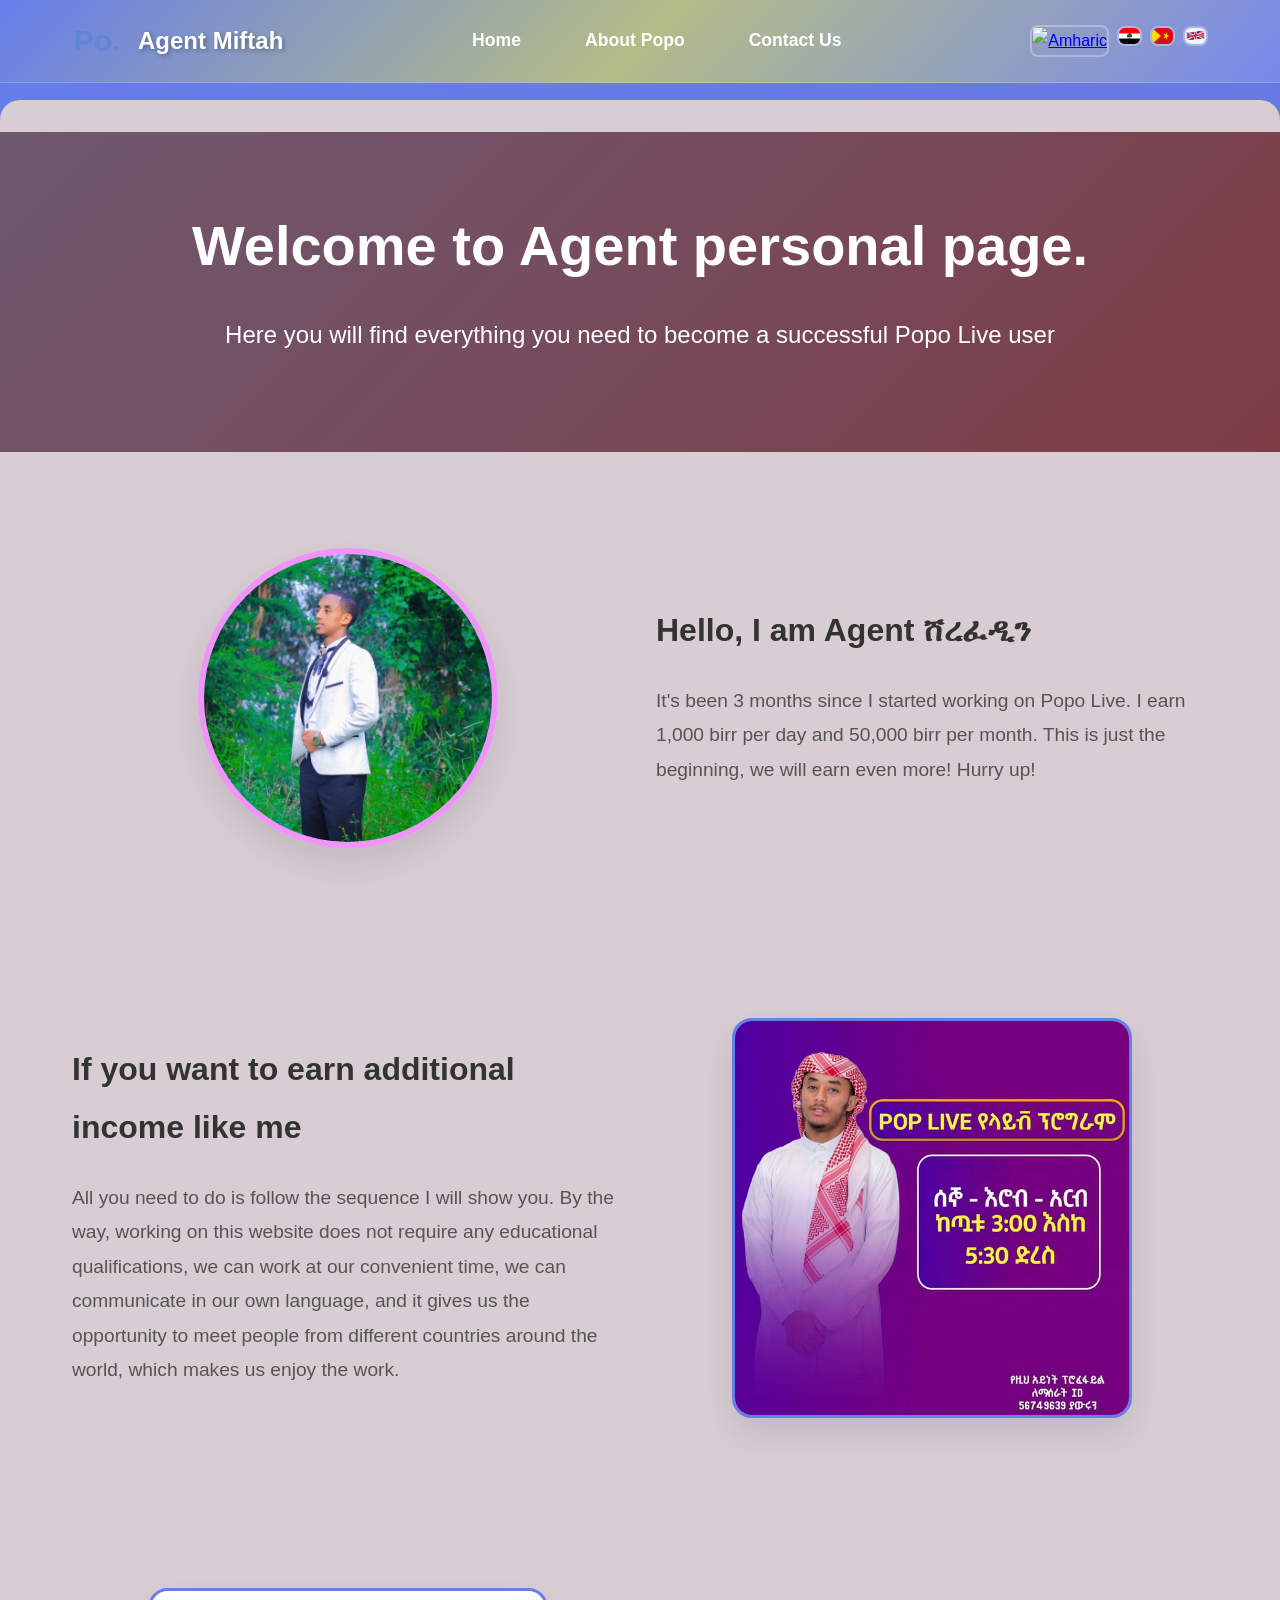
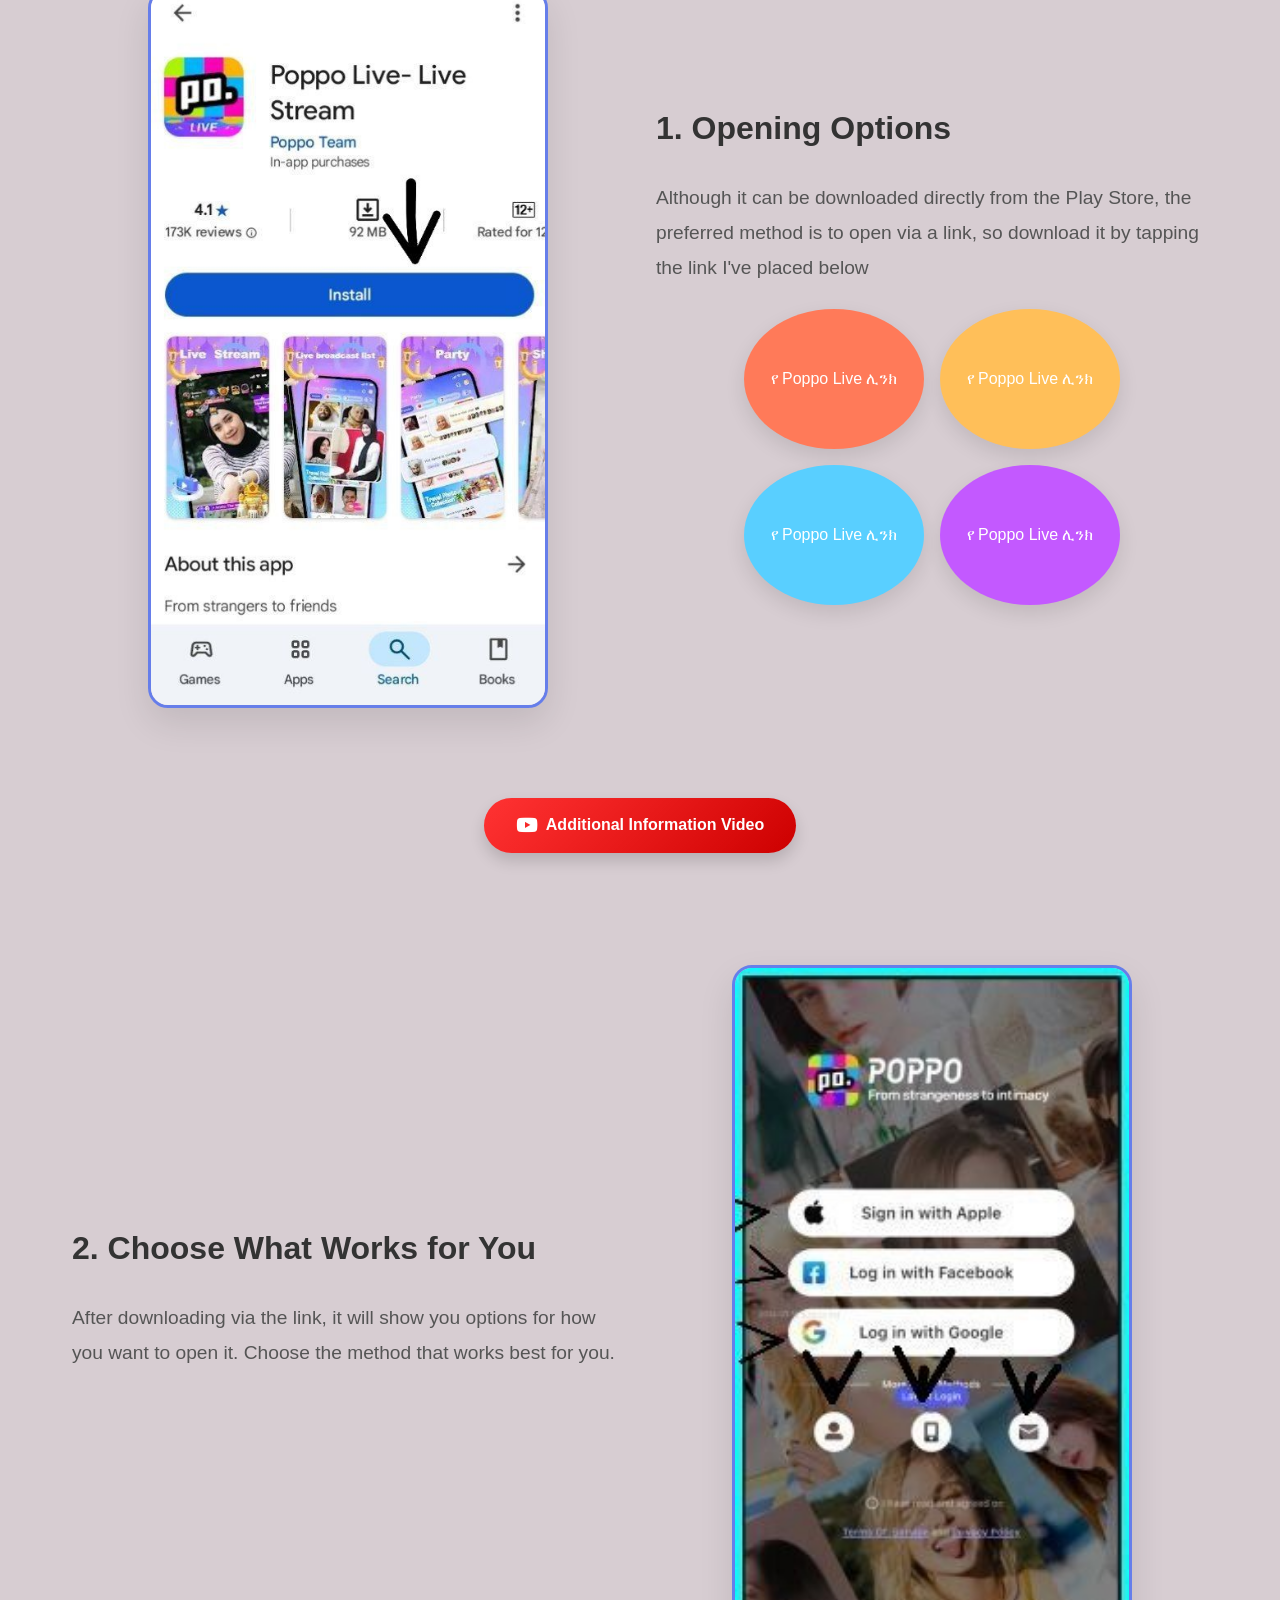
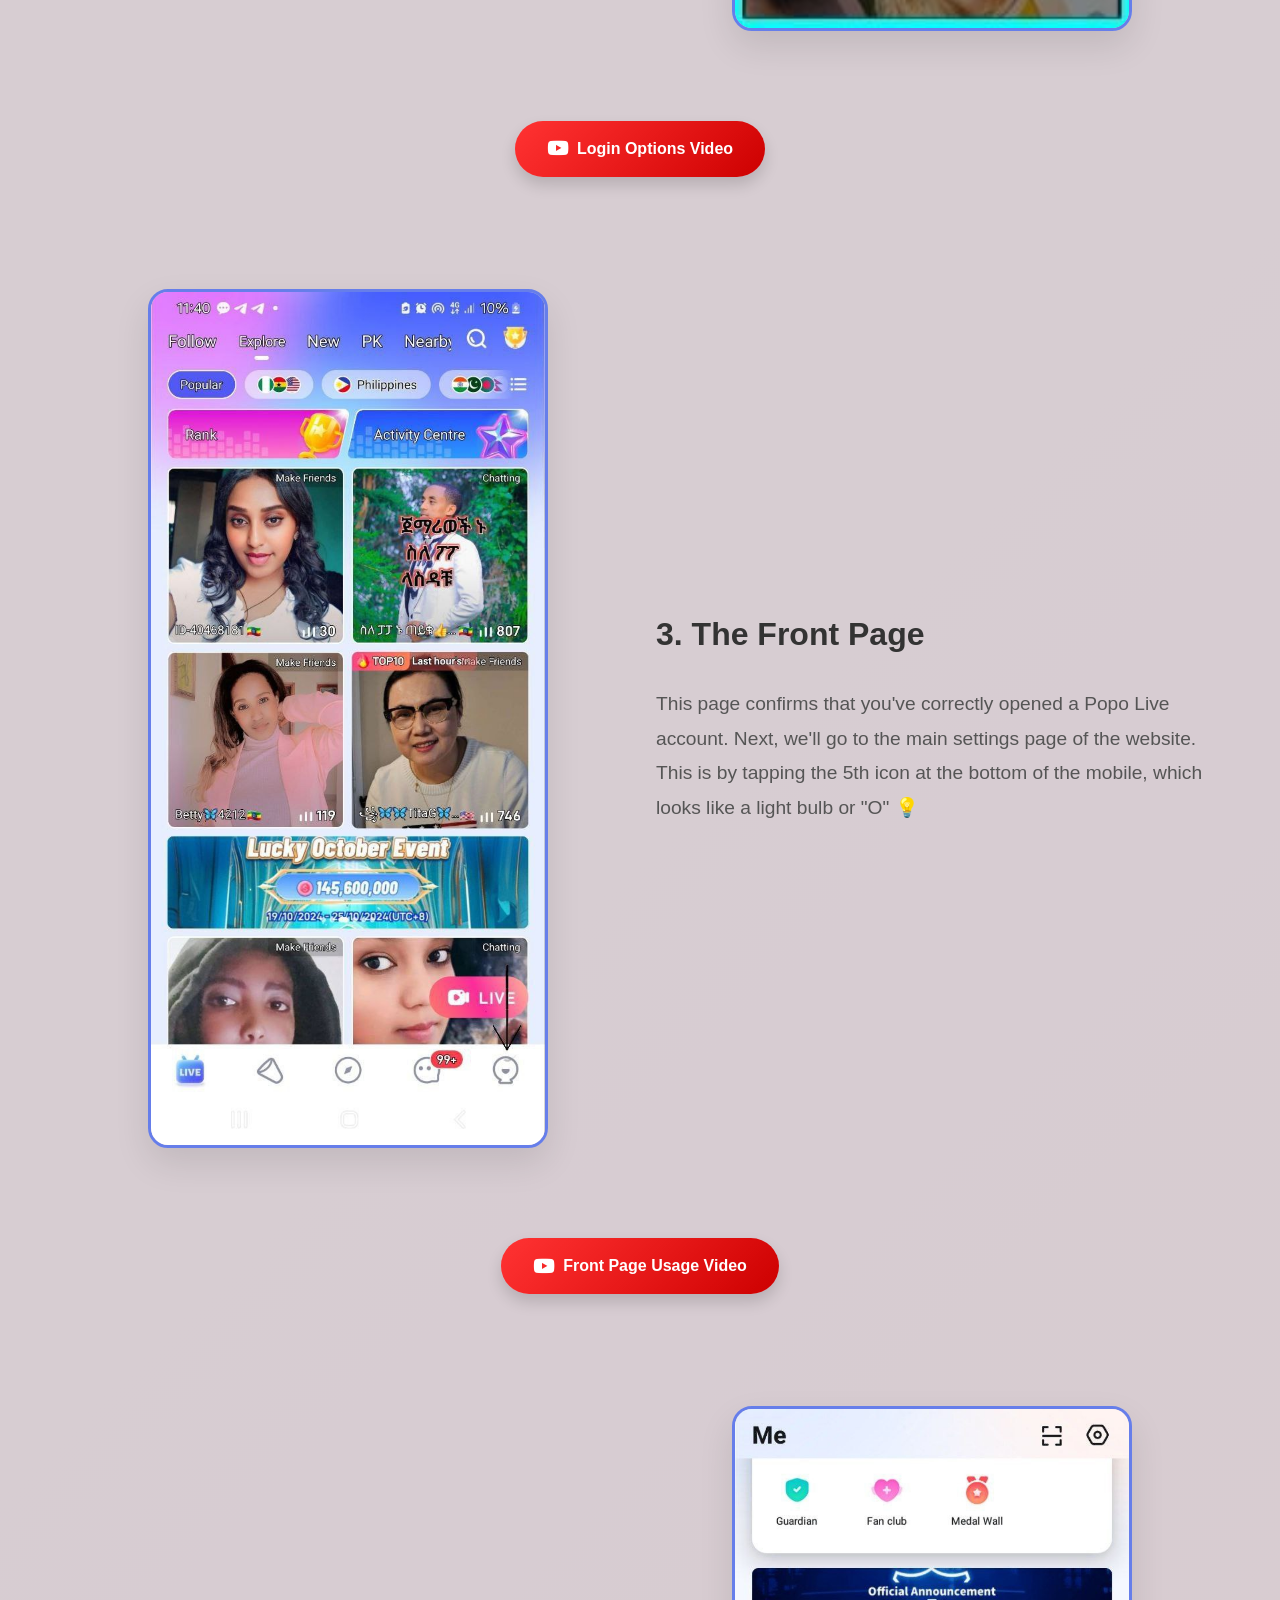
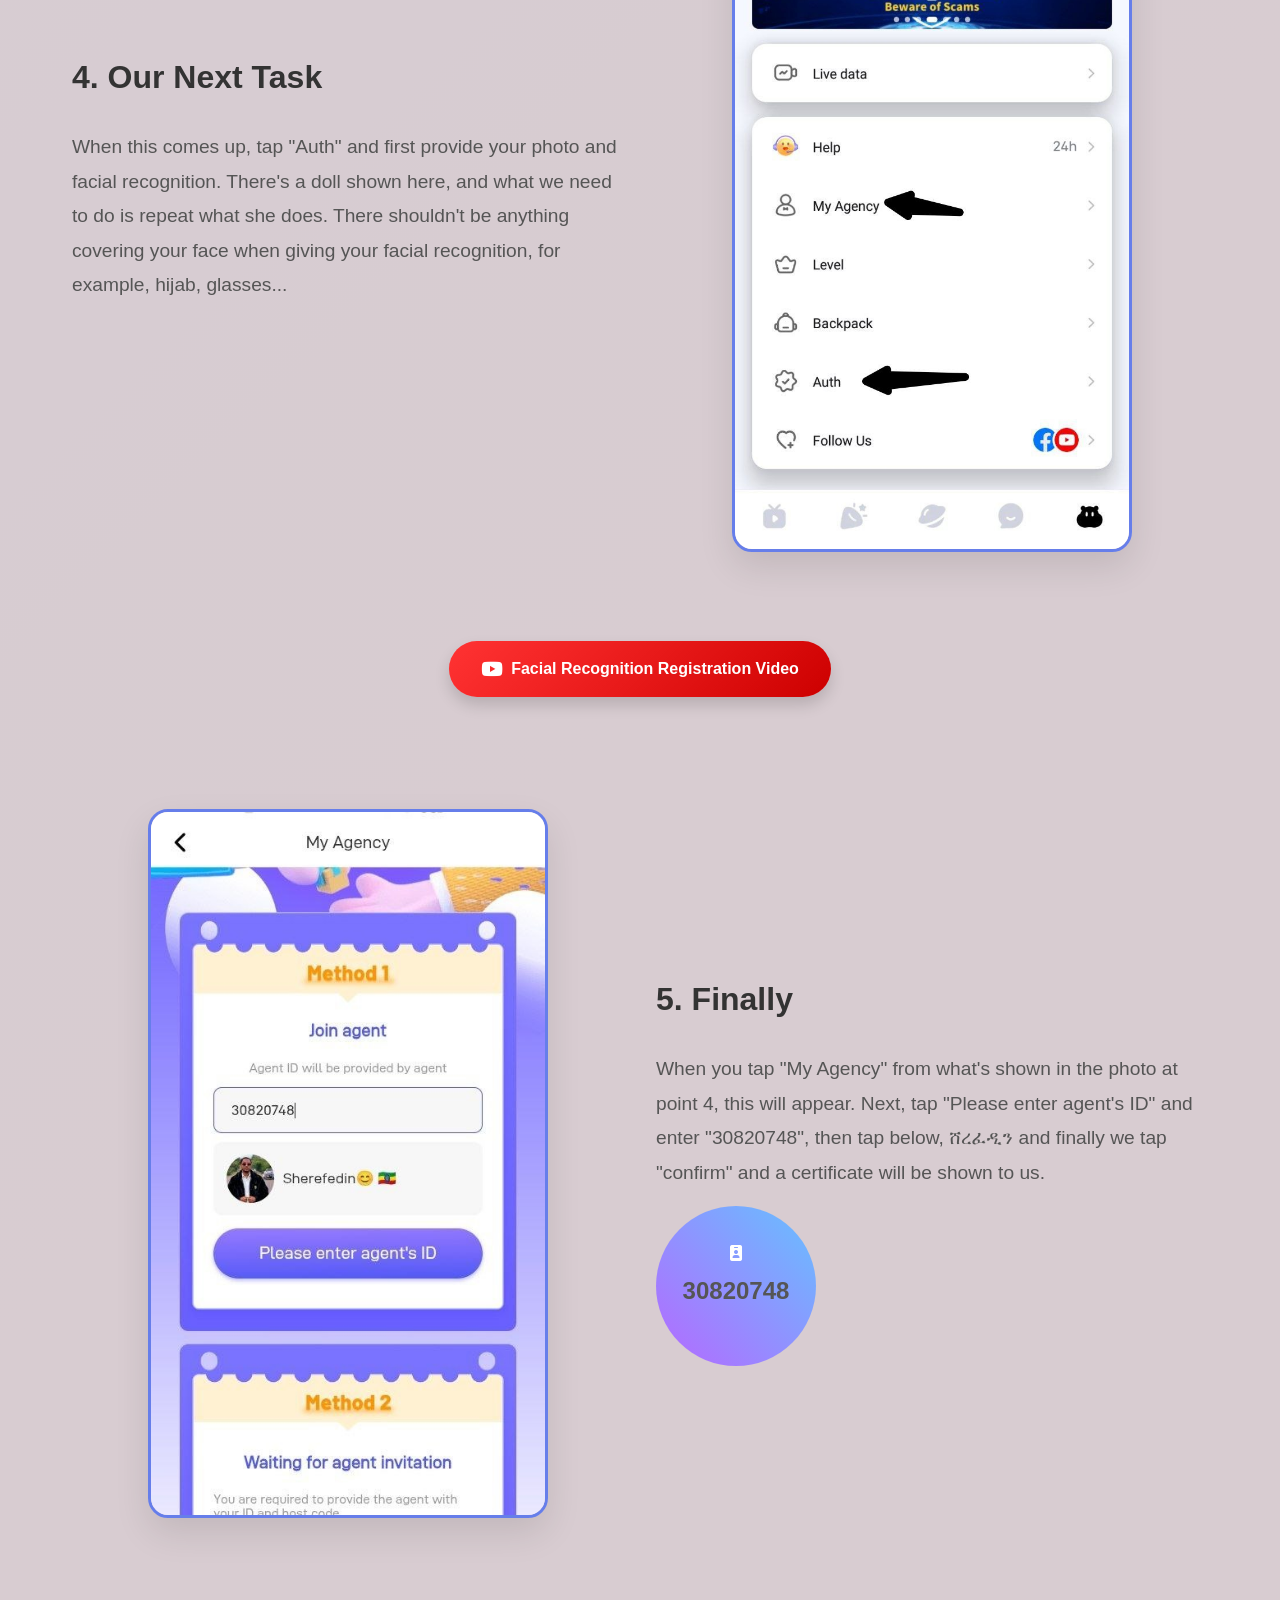
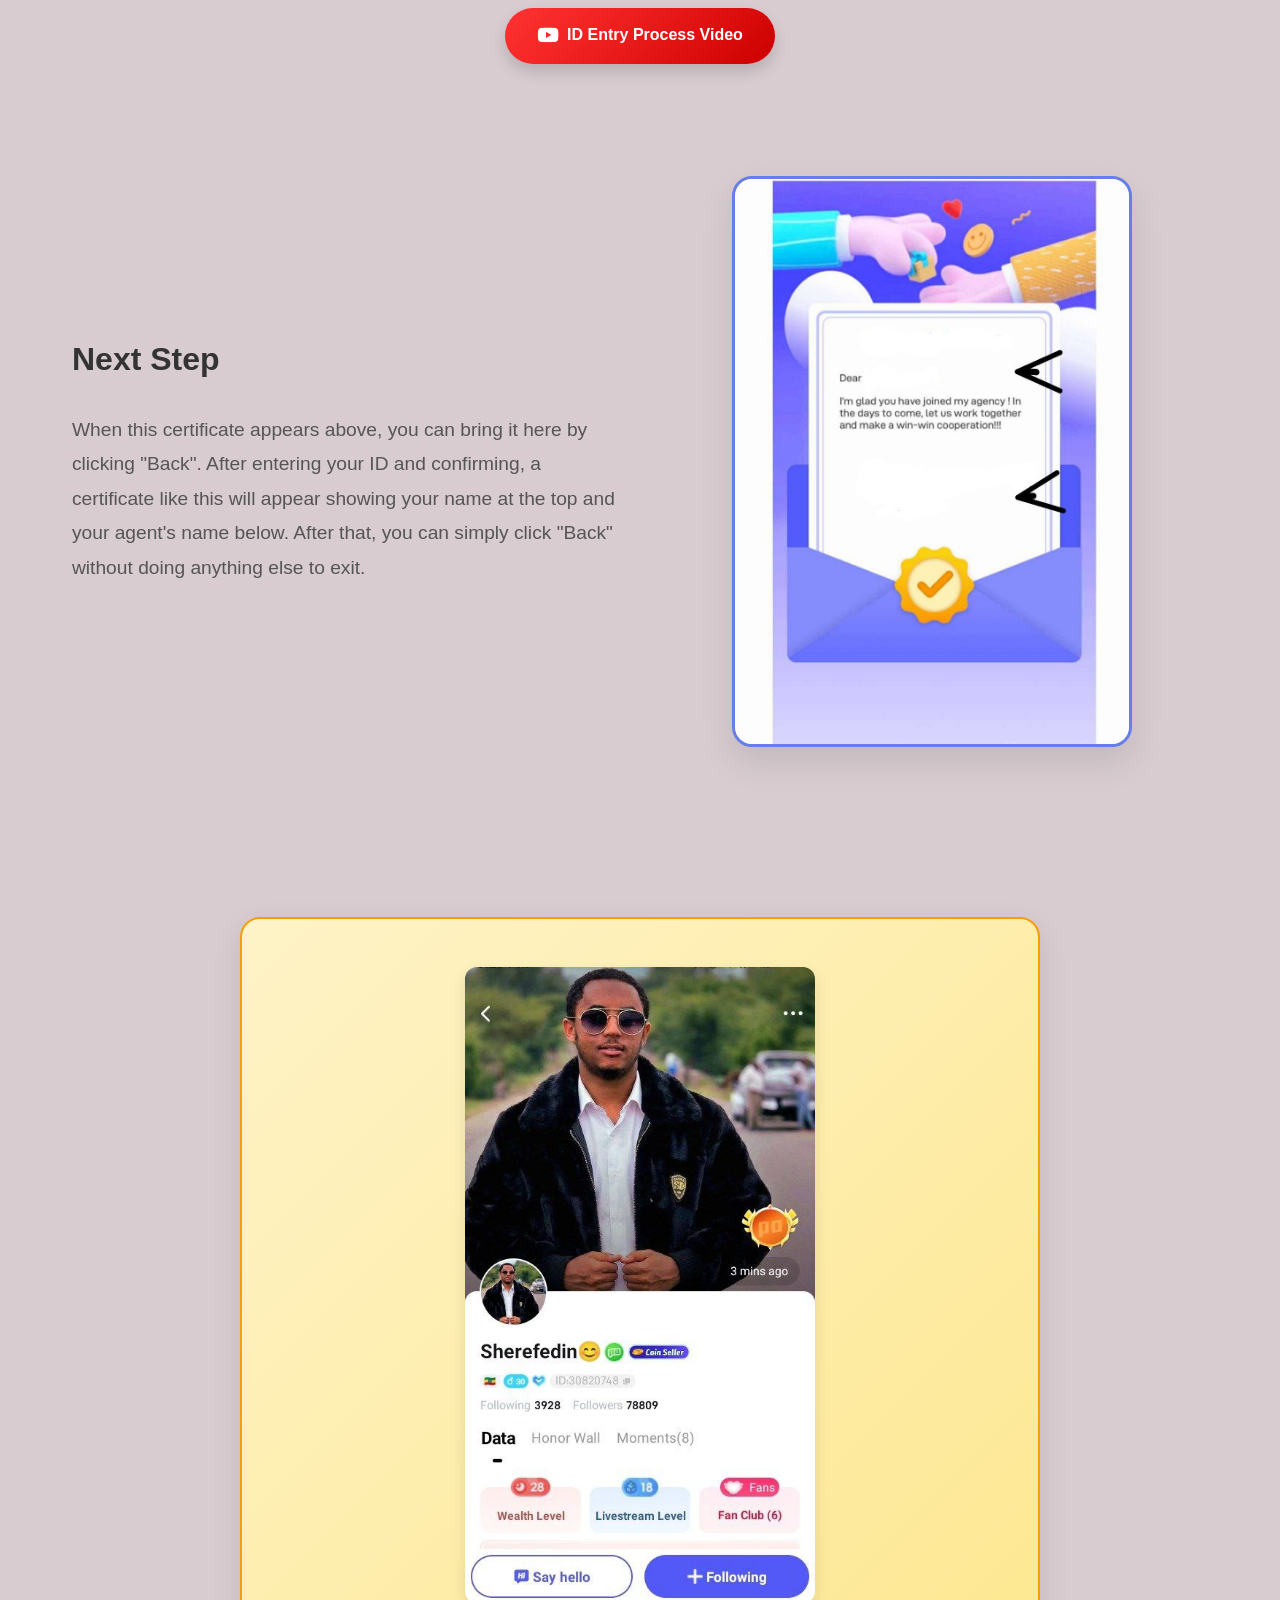
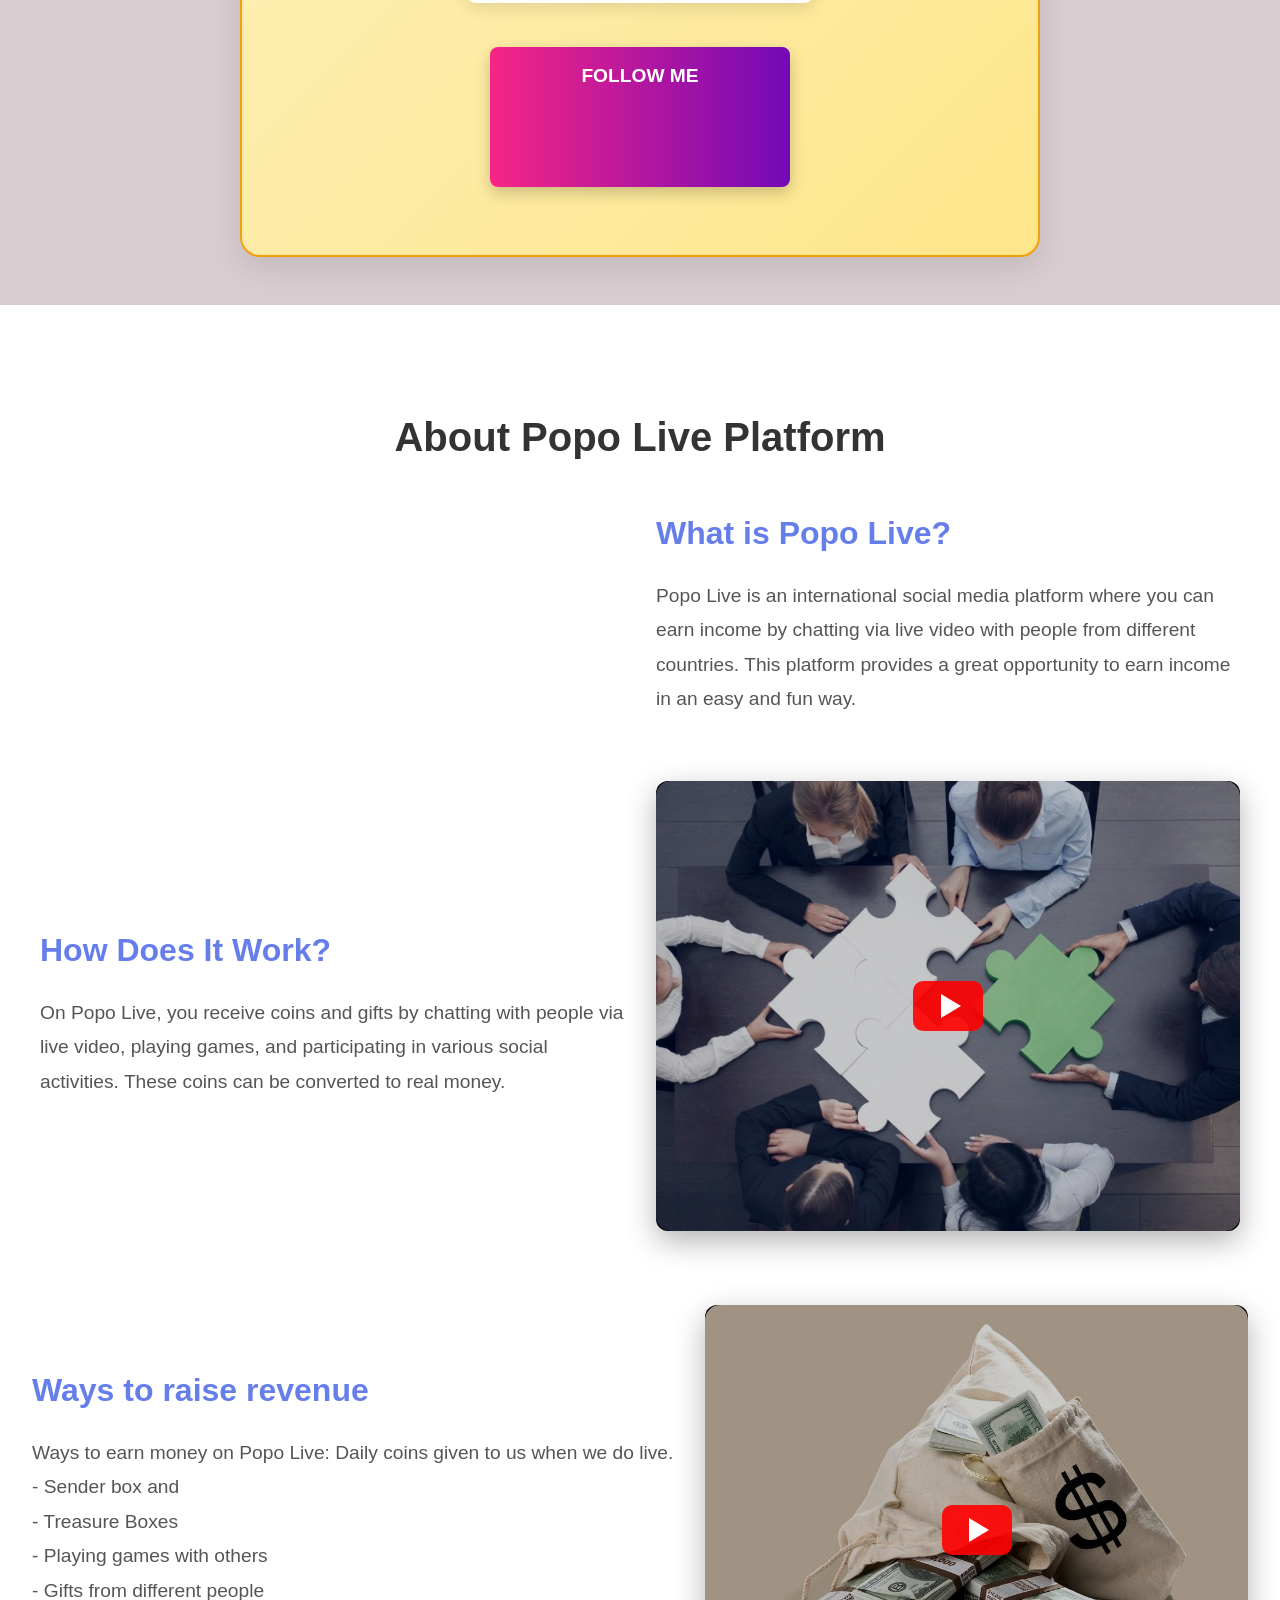
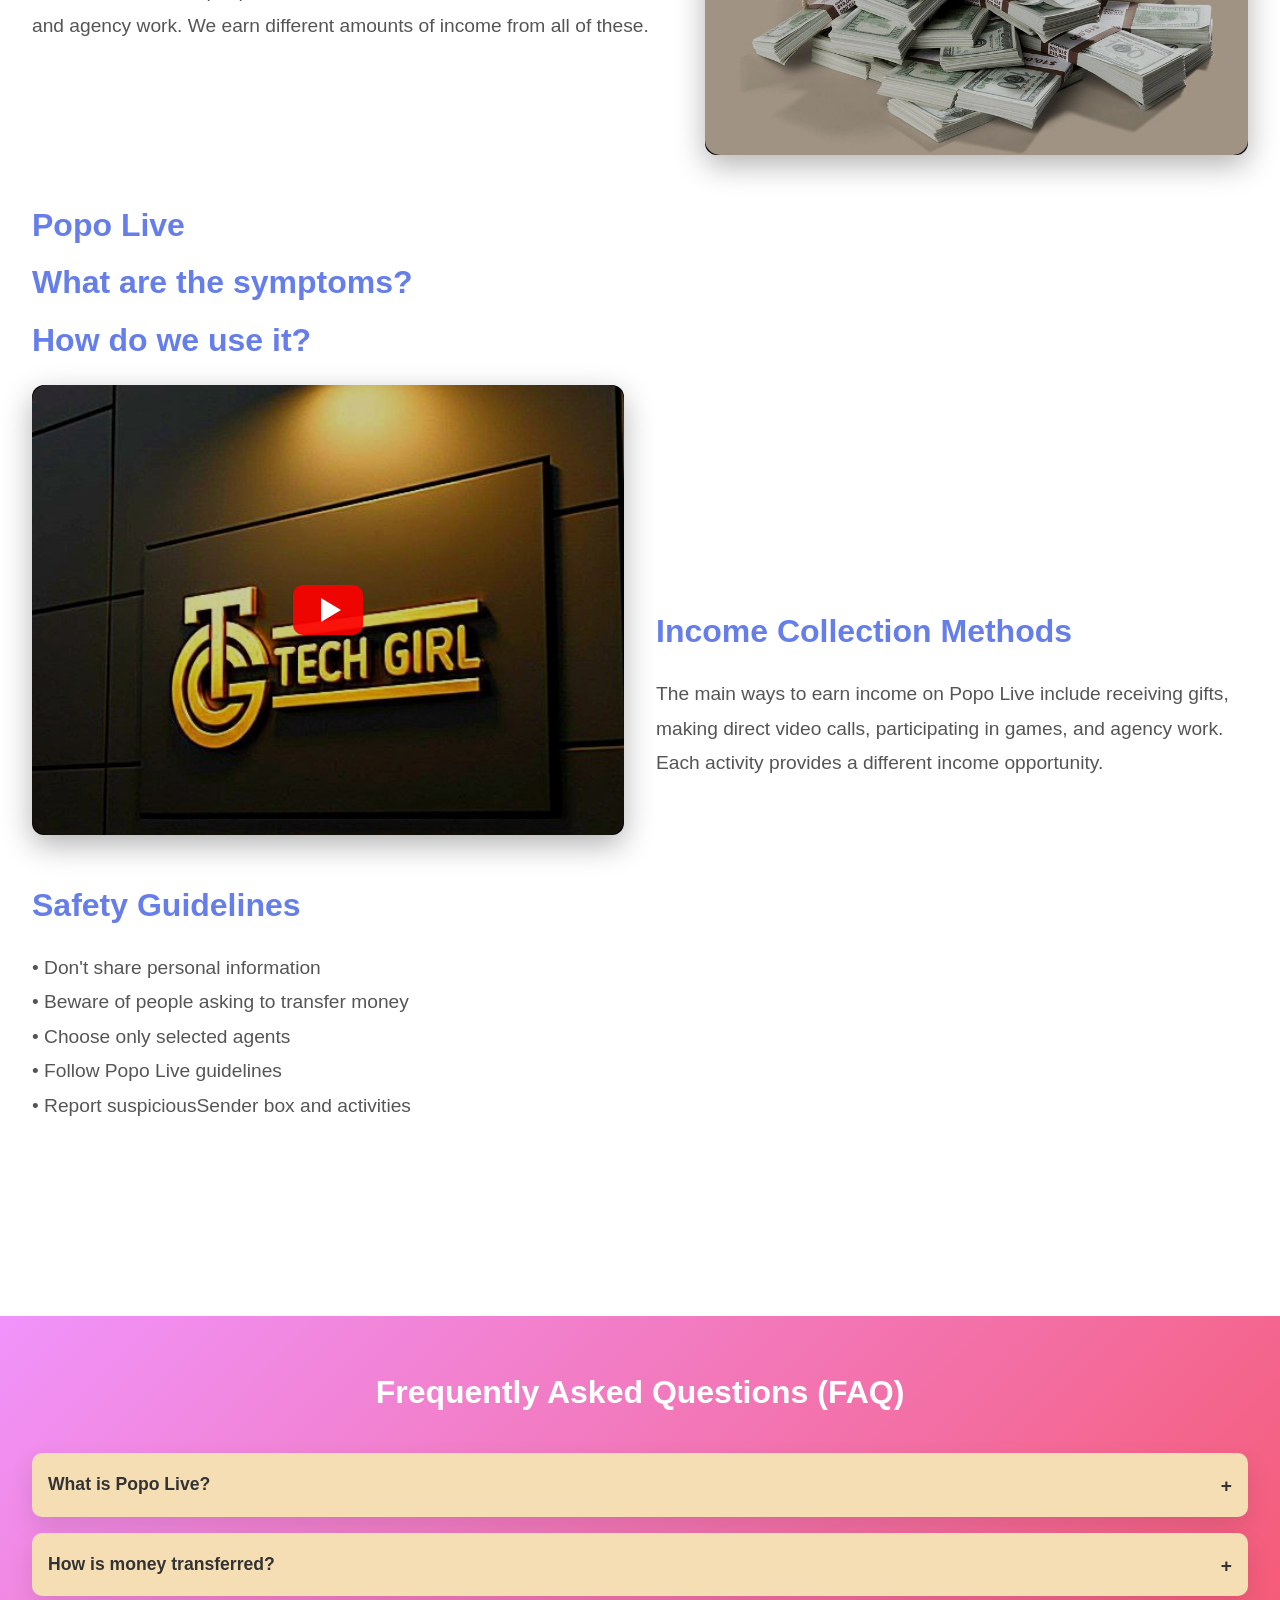
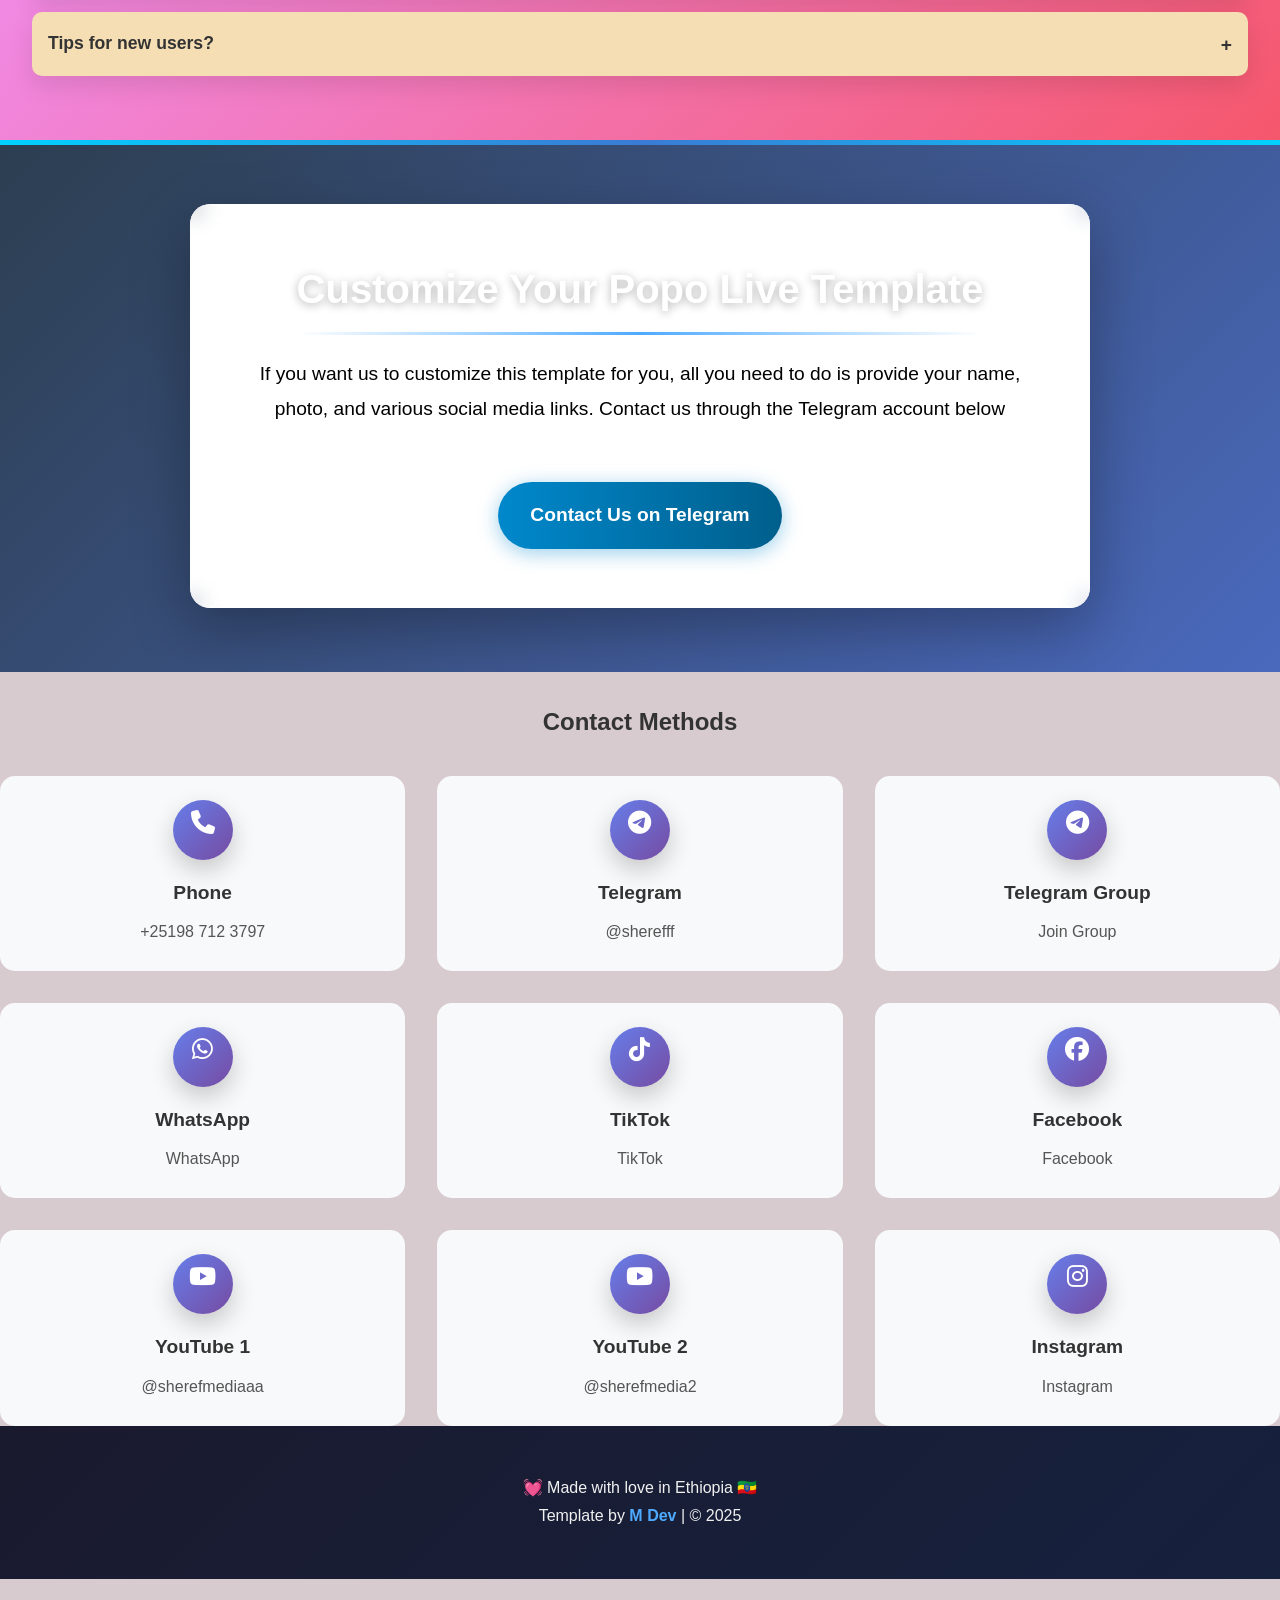
==== english.html @ 1a85e1b2 "first commit" ====
<!DOCTYPE html>

<html lang="en">

<head>

    <meta charset="UTF-8">

    <meta name="viewport" content="width=device-width, initial-scale=1.0">


    <meta name="description"
        content="Professional Popo Live Agent Template. Contact @Betty4win on Telegram to buy or request edits.">

    <meta name="keywords" content="Popo Live, Agent Template, Betty4win, Telegram, Ethiopia, Website Template">

    <meta name="author" content="M Dev - @Betty4win on Telegram">

    <link rel="stylesheet" href="https://cdnjs.cloudflare.com/ajax/libs/font-awesome/6.5.0/css/all.min.css">

    <link href="https://cdn.jsdelivr.net/npm/aos@2.3.4/dist/aos.css" rel="stylesheet">

    <link rel="icon" type="image/png" href="image/icon.png">


    <!--   1, 🔴🔴 ሄደር ላይ ስም መቀየር🔴🔴   -->
    <title>  </title>

    <link rel="stylesheet" href="css/style.css">

</head>

<body>

    <!-- Advanced Header -->

    <header class="header">

        <div class="header-container">

            <div class="logo">

                <div class="logo-icon">

                    <!--<i class="fas fa-star"></i>-->
                    <h3 class="po">Po.</h3>

                </div>


                <!----2, 🔴🔴  ስም መቀየር🔴🔴 -->
                <div class="logo-text">Agent Miftah </div>

            </div>

            <nav class="nav-links" id="nav-links">
                <a href="#home" onclick="showHome()">Home</a>
                <a href="#about-poppo" onclick="showAboutPoppo()">About Popo</a>
                <a href="#contact" onclick="showContact()">Contact Us</a>
            </nav>

            <div class="language-switcher">
                <a href='index.html' title='Amharic'>
                    <img src="https://sheref-media.netlify.app/image/flag-ethiopia.png" alt="Amharic" />
                </a>


                <a href='oromo.html' title='Oromo'>
                    <img src="image/flag-oromo.jpg" alt="Oromo" />
                </a>



                <a href='tigrigna.html' title='Tigrinya'>
                    <img src="image/flag-tigrinya.png" alt="Tigrinya" />
                </a>


                <a href='english.html' title='English'>
                    <img src="image/uk.png" alt="English" />
                </a>
            </div>


    </header>

    <!-- Main Content -->
    <main class="main-content">
        <!-- Home Page -->
        <div id="home-page" class="fade-in">
            <!-- Hero Section -->
            <section class="hero-section">

                <!---3, 🔴🔴 ስም እና መረጃዎችን መቀየር🔴🔴 -->
                <h1 class="hero-title">Welcome to Agent  personal page.</h1>
                <p class="hero-subtitle">Here you will find everything you need to become a successful Popo Live user
                </p>
            </section>

            <!-- Existing Sections -->
            <section class="section slide-in-left">
                <div class="content">
                    <div class="image">


                        <!-- 4, 🔴🔴 ፎቶ  መቀየር🔴🔴    --->
                        <img src="image/sha4.jpg" alt="Agent Fafi" />
                    </div>


                    <div class="text">

                        <!---5, 🔴🔴መረጃዎችን  መቀየር🔴🔴 -->
                        <h2>Hello, I am Agent ሸረፈዲን</h2>
                        <p>It's been 3 months since I started working on Popo Live. I earn 1,000 birr per day and 50,000
                            birr per month. This is just the beginning, we will earn even more! Hurry up!</p>
                    </div>
                </div>
            </section>



            <section class="section reverse slide-in-right">
                <div class="content">
                    <div class="image">


                        <!---6, 🔴🔴ሎጎ  መቀየር🔴🔴 -->
                        <img src="image/s,yezi.jpg" alt="Success Story" />
                    </div>

                    <div class="text">
                        <h2>If you want to earn additional income like me</h2>
                        <p>All you need to do is follow the sequence I will show you. By the way, working on this
                            website does not require any educational qualifications, we can work at our convenient time,
                            we can communicate in our own language, and it gives us the opportunity to meet people from
                            different countries around the world, which makes us enjoy the work.</p>
                    </div>
                </div>
            </section>



            <!-- Video Section -->
            <!--<section class="video-section">
                <h2 class="video-title">Popo Live Work Guide Video</h2>
                <div class="video-container">
                    <div class="youtube-thumbnail-placeholder">
                        <a href="https://youtu.be/eS8-j51Wehg" target="_blank">


                            7, 🔴🔴 ከዚ በላይ የተጠቀምከውን ሎጎ እዚ ጋር በድጋሚ ማስገባት🔴🔴   
                            <img src="image/s,yezi.jpg" alt="Popo Live Work Guide Video">



                            <div class="youtube-play-button"> </div>
                        </a>
                    </div>
                </div>
            </section>-->

            <!-- Continue with existing sections -->
            <section class="section slide-in-left">
                <div class="content">
                    <div class="image">
                        <img src="image/1gaw.jpg" alt="Start Work" />
                    </div>
                    <div class="text">
                        <h2>1. Opening Options</h2>
                        <p>Although it can be downloaded directly from the Play Store, the preferred method is to open
                            via a link, so download it by tapping the link I've placed below</p>
                        <div class="fancy-buttons" data-aos="zoom-in" data-aos-duration="800">


                            <!----- 8, 🔴🔴 እዚ ውስጥ ገብቶ የነበረውን ሊንክ አውጥቶ በአዲስ ሊንክ መቀየር🔴🔴  -->
                            <a href="https://h5.vshow-live.com/inviteNew/share/?c=poppo&link_id=71022&user_id=30820748&temp_type=1&sys_temp_id=3"
                                class="fancy-btn color1" target="_blank">የ Poppo Live ሊንክ </a>


                            <a href="https://h5.vshow-live.com/inviteNew/share/?c=poppo&link_id=115113&user_id=30820748&temp_type=1&sys_temp_id=2"
                                class="fancy-btn color2  " target="_blank">የ Poppo Live ሊንክ</a>


                            <a href="https://h5.vshow-live.com/inviteNew/share/?c=poppo&link_id=484755&user_id=30820748&temp_type=1&sys_temp_id=1"
                                class="fancy-btn color3" target="_blank">የ Poppo Live ሊንክ</a>


                            <a href="https://h5.vshow-live.com/inviteNew/share/?c=poppo&link_id=1740353&user_id=30820748&temp_type=1&sys_temp_id=4"
                                class="fancy-btn color4" target="_blank">የ Poppo Live ሊንክ</a>


                        </div>
                    </div>
                </div>
                <div class="video-link-container" data-aos="fade-up" data-aos-delay="300">
                    <a href=" https://www.youtube.com/watch?v=VmdKYDJYyss  " class="video-link-btn" target="_blank">
                        <i class="fab fa-youtube"></i> Additional Information Video
                    </a>
                </div>
            </section>



            <section class="section reverse slide-in-right">
                <div class="content">
                    <div class="image">
                        <img src="image/login.jpg" alt="Login Options" />
                    </div>
                    <div class="text">
                        <h2>2. Choose What Works for You</h2>
                        <p>After downloading via the link, it will show you options for how you want to open it. Choose
                            the method that works best for you.</p>
                    </div>
                </div>
                <div class="video-link-container" data-aos="fade-up" data-aos-delay="300">
                    <a href=" https://www.youtube.com/watch?v=7b6Xr6yp4oo  " class="video-link-btn" target="_blank">
                        <i class="fab fa-youtube"></i> Login Options Video
                    </a>
                </div>
            </section>



            <section class="section slide-in-left reverse-on-mobile">
                <div class="content">
                    <div class="image">


                        <!--- 9, 🔴🔴 እዚ ጋር እንድታስገባ የተሰጠህ ፎቶ ካለ ወደ እሱ መቀየር🔴🔴 -->
                        <img src="image/sha1.jpg">
                    </div>


                    <div class="text">
                        <h2>3. The Front Page</h2>
                        <p>This page confirms that you've correctly opened a Popo Live account. Next, we'll go to the
                            main settings page of the website. This is by tapping the 5th icon at the bottom of the
                            mobile, which looks like a light bulb or "O" 💡</p>
                    </div>
                </div>
                <div class="video-link-container" data-aos="fade-up" data-aos-delay="300">
                    <a href="https://www.youtube.com/watch?v=uI_sIGPpOv4   " class="video-link-btn" target="_blank">
                        <i class="fab fa-youtube"></i> Front Page Usage Video
                    </a>
                </div>
            </section>

            <section class="section reverse slide-in-right">
                <div class="content">
                    <div class="image">
                        <img src="image/setting1.jpg" alt="Settings" />
                    </div>
                    <div class="text">
                        <h2>4. Our Next Task</h2>
                        <p>When this comes up, tap "Auth" and first provide your photo and facial recognition. There's a
                            doll shown here, and what we need to do is repeat what she does. There shouldn't be anything
                            covering your face when giving your facial recognition, for example, hijab, glasses...</p>
                    </div>
                </div>
                <div class="video-link-container" data-aos="fade-up" data-aos-delay="300">
                    <a href=" https://www.youtube.com/watch?v=M88nrcDHVa0 " class="video-link-btn" target="_blank">
                        <i class="fab fa-youtube"></i> Facial Recognition Registration Video
                    </a>
                </div>
            </section>



            <section class="section slide-in-left">
                <div class="content">
                    <div class="image">


                        <!----10, 🔴🔴 id ፎቶ መቀየር🔴🔴  -->
                        <img src="image/y5.jpg" alt="Final Step" />
                    </div>


                    <div class="text">
                        <h2>5. Finally</h2>
                        <p>When you tap "My Agency" from what's shown in the photo at point 4, this will appear. Next,
                            tap "Please enter agent's
                            ID" and enter


                            <!----11, 🔴🔴 id ቁጥር መቀየር እና ስም መቀየር🔴🔴 -->
                            "30820748", then tap below, ሸረፈዲን


                            and finally we tap "confirm" and a certificate will be shown to us.
                        </p>
                        </p>
                        <div class="info-cards">
                            <div class="info-card copy-card" data-aos="fade-right" data-aos-delay="600">
                                <i class="fas fa-id-badge"></i>
                                <!--<h3>Poppo Live ID</h3>-->


                                <!-- 12, 🔴🔴 id ቁጥር መቀየር🔴🔴 -->

                                <p class="live-id">30820748</p>
                            </div>
                            <!-- <div class="info-card" data-aos="fade-left" data-aos-delay="800">
                            <i class="fas fa-link"></i>
                            <h3>Invitation Link</h3>
                            <p><a href="https://joinluvlive.com/yAsDSZ" class="invitation-link" target="_blank">https://joinluvlive.com/yAsDSZ</a></p>
                        </div> -->
                        </div>
                    </div>
                </div>
                <div class="video-link-container" data-aos="fade-up" data-aos-delay="300">
                    <a href="https://www.youtube.com/watch?v=MsUzeRkf6uI  " class="video-link-btn" target="_blank">
                        <i class="fab fa-youtube"></i> ID Entry Process Video
                    </a>
                </div>
            </section>

            </section>
            <section class="section reverse slide-in-right">
                <div class="content">
                    <div class="image">
                        <img src="image/new.jpg" alt="Settings" />
                    </div>
                    <div class="text">
                        <h2>Next Step</h2>
                        <p>When this certificate appears above, you can bring it here by clicking "Back". After entering
                            your ID and confirming, a certificate like this will appear showing your name at the top and
                            your agent's name below. After that, you can simply click "Back" without doing anything else
                            to exit.</p>

                    </div>
                </div>
                <!--<div class="video-link-container" data-aos="fade-up" data-aos-delay="300">
                <a href="javascript:void(0)" class="video-link-btn" onclick="alert('Video coming soon, please wait')">
                    <i class="fab fa-youtube"></i> Facial Recognition Registration Video
                </a>
            </div>-->
            </section>


            <!-- Agency Registration Section 
        <section class="edit-offer upgraded-offer" data-aos="fade-up" data-aos-duration="1000">
<div class="offer-content">

<div class="offer-header" data-aos="fade-down">

<h2>Practical Guidelines to Become a Direct Agent</h2>

<p>Follow these guidelines to easily become an agent.</p>

</div>

<div class="offer-body">

<div class="offer-steps-grid">

<div class="step-card" data-aos="zoom-in" data-aos-delay="100">

<div class="step-number">1</div>

<div class="icon-wrapper"><i class="fas fa-copy"></i></div>

<p>Copy your Popo ID from your profile</p>

</div>

<div class="step-card" data-aos="zoom-in" data-aos-delay="200">

<div class="step-number">2</div>

<div class="icon-wrapper"><i class="fas fa-link"></i></div>

<p>Click the "Agency Registration" Link</p>

</div>

<div class="step-card" data-aos="zoom-in" data-aos-delay="300">

<div class="step-number">3</div>

<div class="icon-wrapper"><i class="fas fa-key"></i></div>

<p>Enter your ID and click "Get"</p>

</div>

<div class="step-card" data-aos="zoom-in" data-aos-delay="400">

<div class="step-number">4</div>

<div class="icon-wrapper"><i class="fas fa-paper-plane"></i></div>

<p>Enter the Verification Code and click "Submit"</p>

</div>

</div>

<div class="offer-image" data-aos="fade-left" data-aos-delay="600">


        13, 🔴🔴 የኤጀንት ስክሪን ሹት ፎቶ መቀየር🔴🔴  
<img src="image/f7.jpg" alt="Screenshot">

</div>

</div>


<div class="offer-cta" data-aos="fade-up" data-aos-delay="500" style="text-align: center;">


      14, 🔴🔴 የኤጀንት ሊንክ መቀየር🔴🔴 
      <a href="https://invite-poppo.com/wQFpeD" class="fancy-btn gradient-btn" target="_blank"style="display: inline-block; text-align: center; padding: 12px 24px; background: linear-gradient(to right, #f72585, #7209b7); color: white; border-radius: 8px; font-weight: bold; text-decoration: none;"> Agency Registration  Link </a> </div>

<div class="video-link-container" data-aos="fade-up" data-aos-delay="700" style="margin-top: 1.5rem;">

<a href= "  ##   " class="video-link-btn" target="_blank">
    <i class="fab fa-youtube"> Agent Registration </i>
</a>

</div>

</div>

</section>-->


            <!-- Agency Registration Section -->
            <section class="edit-offer upgraded-offer" data-aos="fade-up" data-aos-duration="1000">
                <div class="offer-content">

                    <div class="offer-image" data-aos="fade-left" data-aos-delay="600">


                        <!--- 15, 🔴🔴 ስክሪን ሹት ፎቶ ካለ መቀየር🔴🔴 -->
                        <img src="image/sha5.jpg" alt="Screenshot">
                    </div>
                </div>

                <div class="offer-cta" data-aos="fade-up" data-aos-delay="500" style="text-align: center;">


                    <!---16, 🔴🔴 ፎሎው ሊንክ መቀየር🔴🔴  -->
                    <a href="https://vp.poppolive.com/7jkckB" class="fancy-btn gradient-btn" target="_blank"
                        style="display: inline-block; text-align: center; padding: 12px 24px; background: linear-gradient(to right, #f72585, #7209b7); color: white; border-radius: 8px; font-weight: bold; text-decoration: none;">
                        FOLLOW ME </a>
                </div>



        </div>
        </section>


        </div>

        <!-- About Poppo Page -->
        <div id="about-poppo-page" class="about-poppo active">
            <div class="zigzag-container">
                <h1 style="text-align: center; font-size: 2.5rem; margin: 2rem 0; color: #333;">About Popo Live Platform
                </h1>

                <div class="zigzag-item slide-in-left">
                    <div class="zigzag-content">
                        <h2>What is Popo Live?</h2>
                        <p style="font-size: 1.2rem; line-height: 1.8;">Popo Live is an international social media
                            platform where you can earn income by chatting via live video with people from different
                            countries. This platform provides a great opportunity to earn income in an easy and fun way.
                        </p>
                    </div>
                    <div class="zigzag-media">
                        <!--<img src="image/poppo-intro.jpg" alt="Poppo Live Introduction" />-->
                    </div>
                </div>

                <div class="zigzag-item slide-in-right">
                    <div class="zigzag-content">
                        <h2>How Does It Work?</h2>
                        <p style="font-size: 1.2rem; line-height: 1.8;">On Popo Live, you receive coins and gifts by
                            chatting with people via live video, playing games, and participating in various social
                            activities. These coins can be converted to real money.</p>
                    </div>
                    <div class="zigzag-media">
                        <div class="youtube-thumbnail-placeholder">
                            <a href="https://www.youtube.com/watch?v=o78k7LInlvQ  " target="_blank">
                                <img src="image/how-we-work.jpg">
                                <div class="youtube-play-button"></div>
                            </a>
                        </div>
                    </div>

                </div>
            </div>



            <div class="zigzag-item slide-in-right">
                <div class="zigzag-content">
                    <h2>Income Collection Methods</h2>
                    <p style="font-size: 1.2rem; line-height: 1.8;">The main ways to earn income on Popo Live include
                        receiving gifts, making direct video calls, participating in games, and agency work. Each
                        activity provides a different income opportunity.</p>
                </div>

                <div class="zigzag-item slide-in-right">
                    <div class="zigzag-content">
                        <h2>Ways to raise revenue</h2>
                        <p style="font-size: 1.2rem; line-height: 1.8;">
                            Ways to earn money on Popo Live: Daily coins given to us when we do live. <br>
                            - Sender box and <br>
                            - Treasure Boxes <br>
                            - Playing games with others <br>
                            - Gifts from different people <br>
                            and agency work. We earn different amounts of income from all of these.
                        </p>
                    </div>


                </div>


                <div class="zigzag-media">
                    <div class="youtube-thumbnail-placeholder">
                        <a href="https://www.youtube.com/watch?v=MDEAfIOpxpc " target="_blank">
                            <img src="image/dollar.jpg">
                            <div class="youtube-play-button"></div>
                        </a>
                    </div>
                </div>

                <div class="zigzag-media">



                    <div class="zigzag-content">
                        <h2>Popo Live<br>What are the symptoms?<br>How do we use it? </h2>
                    </div>
                    <div class="zigzag-media">
                        <div class="youtube-thumbnail-placeholder">
                            <a href=" https://www.youtube.com/watch?v=I7Qrjamnq8c  " target="_blank">
                                <img src="image/eee.jpg">
                                <div class="youtube-play-button"></div>
                            </a>
                        </div>
                    </div>

                    <div class="zigzag-item slide-in-left">
                        <div class="zigzag-content">
                            <h2>Safety Guidelines</h2>
                            <p style="font-size: 1.2rem; line-height: 1.8;">• Don't share personal information<br>
                                • Beware of people asking to transfer money<br>
                                • Choose only selected agents<br>
                                • Follow Popo Live guidelines<br>
                                • Report suspiciousSender box and activities</p>
                        </div>

                        <!-- <div class="zigzag-media">
                    <div class="youtube-thumbnail-placeholder">
                        <img src="image/new1.jpg" alt="Income Collection Methods">
                        <div class="youtube-play-button"></div>
                    </div>
                </div>
            </div>-->

                        <div class="zigzag-media">
                            <!--<img src="image/safety-guidelines.jpg" alt="Safety Guidelines" /> -->
                        </div>
                    </div>
                </div> <!-- end zigzag-container -->
            </div> <!-- end about-poppo -->
            <!--<div class="video-link-container" data-aos="fade-up" data-aos-delay="700" style="margin-top: 1.5rem;">
        <a href="javascript:void(0)" class="video-link-btn" onclick="alert('ቪድዮው በቅርብ ይመጣል፤ እባክዎ ይጠብቁ')">
            <i class="fab fa-youtube"> Useful ideas </i> 
        </a>
      </div> -->


            <!--<div class="zigzag-content">
        <h2>Popo Live <br> What are the symptoms? <br> How do we use it? </h2>
          </div>

          <div class="zigzag-media">
              <div class="youtube-thumbnail-placeholder">
                  <img src="image/new1.jpg" alt="የገቢ አሰባሰብ መንገዶች">
                  <div class="youtube-play-button"></div>
          <div class="zigzag-media">
              <img src="image/safety-guidelines.jpg" alt="Safety Guidelines"/>
          </div>
      </div>
      </div>-->
        </div>
        </div> <!-- end zigzag-container -->
        </div> <!-- end about-poppo-->



        <!-- FAQ Section -->
        <section class="faq-section" data-aos="fade-up">
            <h2>Frequently Asked Questions (FAQ)</h2>
            <div class="accordion">
                <details>
                    <summary>What is Popo Live?</summary>
                    <p>Popo Live is an international live video streaming platform where you can earn money by
                        broadcasting live video.</p>
                </details>

                <details>
                    <summary>How is money transferred?</summary>
                    <p>Popo Live can convert coins sent by real institutions into birr; directly confirm the sent money.
                    </p>
                </details>
                <details>
                    <summary>Tips for new users?</summary>
                    <p>Fill in your profile properly, choose a selected agent, let the controller reach your life.</p>
                </details>
            </div>
        </section>

        </div>



        <!-- Contact Page -->
        <div id="contact-page" class="contact-page contact-section">
            <div class="contact-container" data-aos="fade-in">
                <div class="contact-header" data-aos="fade-down">


                    <!--17, 🔴🔴  የሰውየው ፎቶ 🔴🔴  -->
                    <img src="image/f2.jpg" alt="Agent Fafi" class="contact-avatar" data-aos="zoom-in" />
                    <div class="contact-title">
                        <h3 data-aos="fade-right"> </h3>


                        <!---- 18, 🔴🔴የኤጀንት ስም መቀየር🔴🔴 -->
                        <p data-aos="fade-left">Agent ሸረፈዲን - Popo Live Professional</p>
                    </div>
                </div>


                <!-- From Uiverse.io by satyamchaudharydev -->

                <button class="button"
                    style="text-align: center; margin: 1rem auto; display: flex; align-items: center; gap: 0.5rem; padding: 0.75rem 1.5rem; background: linear-gradient(90deg, #f72585, #7209b7); color: white; border: none; border-radius: 8px; font-size: 1rem; cursor: pointer;"
                    data-aos="fade-up" onclick="window.location.href='https://vp.poppolive.com/7jkckB';">

                    <!---16, 🔴🔴 ፎሎው ሊንክ መቀየር🔴🔴  -->
                    <a href="https://vp.poppolive.com/7jkckB">Follow me</a>
                    <svg class="icon" viewBox="0 0 24 24" fill="currentColor">
                        <path fill-rule="evenodd"
                            d="M12 2.25c-5.385 0-9.75 4.365-9.75 9.75s4.365 9.75 9.75 9.75 9.75-4.365 9.75-9.75S17.385 2.25 12 2.25zm4.28 10.28a.75.75 0 000-1.06l-3-3a.75.75 0 10-1.06 1.06l1.72 1.72H8.25a.75.75 0 000 1.5h5.69l-1.72 1.72a.75.75 0 101.06 1.06l3-3z"
                            clip-rule="evenodd"></path>
                    </svg>

                </button>
            </div>
        </div>
        </div>







        <!-- Template Owner Contact Section -->
        <section class="template-contact-section">
            <div class="contact-container">
                <div class="contact-content">
                    <h2 class="contact-title">Customize Your Popo Live Template</h2>
                    <p class="amharic-text">If you want us to customize this template for you, all you need to do is
                        provide your name, photo, and various social media links. Contact us through the Telegram
                        account below</p>


                    <!--- 20, 🔴🔴  ቴሌግራም ግሩፕ ማስገባት። ግሩፕ ከሌለ የራሱን ቴሌግራም ዮዘር ማስገባት🔴🔴  -->
                    <a href="https://t.me/web_for_poppo" class="telegram-contact-btn">Contact Us on Telegram</a>
                </div>
            </div>
        </section>

    <br>
        <section>
            <div class="contact-inf">
                <h2 style="text-align: center; margin-bottom: 2rem; color: #333;" data-aos="fade-up">Contact
                    Methods
                </h2>
                <div class="contact-grid">

                    <!---19,🔴🔴ከዚ በታች ያሉት በሙሉ መጀመሪያ የገቡት እየጠፉ ወደ አዲሱ ሰው መረጃ የሚቀየሩ ናቸው🔴🔴-->

                    <div class="contact-item" data-aos="fade-up" data-aos-delay="100">
                        <span class="icon-circle"><i class="fas fa-phone"></i></span>
                        <h3>Phone</h3>
                        <p>+25198 712 3797</p>
                    </div>

                    <div class="contact-item" data-aos="fade-up" data-aos-delay="150">
                        <span class="icon-circle"><i class="fab fa-telegram"></i></span>
                        <h3>Telegram</h3>
                        <a href="https://t.me/sherefff" target="_blank">@sherefff</a>
                    </div>

                    <div class="contact-item" data-aos="fade-up" data-aos-delay="200">
                        <span class="icon-circle"><i class="fab fa-telegram"></i></span>
                        <h3>Telegram Group</h3>
                        <a href="https://t.me/superfamii" target="_blank">Join Group</a>
                    </div>

                    <div class="contact-item" data-aos="fade-up" data-aos-delay="250">
                        <span class="icon-circle"><i class="fab fa-whatsapp"></i></span>
                        <h3>WhatsApp</h3>
                        <a href="https://api.whatsapp.com/send/?phone=%2B251987123797&text&type=phone_number&app_absent=0"
                            target="_blank">WhatsApp</a>
                    </div>

                    <div class="contact-item" data-aos="fade-up" data-aos-delay="300">
                        <span class="icon-circle"><i class="fab fa-tiktok"></i></span>
                        <h3>TikTok</h3>
                        <a href="  https://www.tiktok.com/@sheref.media?_r=1&_t=ZM-931SMma1hJw " target="_blank">TikTok</a>
                    </div>

                    <div class="contact-item" data-aos="fade-up" data-aos-delay="350">
                        <span class="icon-circle"><i class="fab fa-facebook"></i></span>
                        <h3>Facebook</h3>
                        <a href="https://www.facebook.com/share/1JsLJ9cy4M/   " target="_blank">Facebook</a>
                    </div>

                    <div class="contact-item" data-aos="fade-up" data-aos-delay="400">
                        <span class="icon-circle"><i class="fab fa-youtube"></i></span>
                        <h3>YouTube 1</h3>
                        <a href="https://www.youtube.com/@sherefmediaaa" target="_blank">@sherefmediaaa</a>
                    </div>

                    <div class="contact-item" data-aos="fade-up" data-aos-delay="450">
                        <span class="icon-circle"><i class="fab fa-youtube"></i></span>
                        <h3>YouTube 2</h3>
                        <a href="https://www.youtube.com/@sherefmedia2" target="_blank">@sherefmedia2</a>
                    </div>

                    <div class="contact-item" data-aos="fade-up" data-aos-delay="500">
                        <span class="icon-circle"><i class="fab fa-instagram">  </i></span>
                        <h3>Instagram</h3>
                        <a href="https://www.instagram.com/sheref_media?igsh=MWF3OGt0M2d1ZWZyeQ==  " target="_blank">Instagram</a>
                    </div>
                </div>
            </div>

        </section>





        <footer class="site-footer">
            <p><span style="animation: beat 1s infinite;">💓</span> Made with love in Ethiopia 🇪🇹</p>
            <p>Template by <a href="https://t.me/getmehr" target="_blank">M Dev</a> | © 2025</p>
            
        </footer>

        <script src="https://cdn.jsdelivr.net/npm/aos@2.3.4/dist/aos.js"></script>
        <script>
            // Initialize AOS
            AOS.init({
                duration: 1000,
                once: true
            });

            // Mobile menu toggle
            function toggleMobileMenu() {
                const navLinks = document.getElementById('nav-links');
                navLinks.classList.toggle('active');
            }

            // Page navigation
            function showHome() {
                document.getElementById('home-page').style.display = 'block';
                document.getElementById('about-poppo-page').classList.remove('active');
                document.getElementById('contact-page').classList.remove('active');

                // Close mobile menu
                document.getElementById('nav-links').classList.remove('active');

                // Scroll to top
                window.scrollTo({ top: 0, behavior: 'smooth' });
            }

            function showAboutPoppo() {
                document.getElementById('home-page').style.display = 'none';
                document.getElementById('about-poppo-page').classList.add('active');
                document.getElementById('contact-page').classList.remove('active');

                // Close mobile menu
                document.getElementById('nav-links').classList.remove('active');

                // Scroll to top
                window.scrollTo({ top: 0, behavior: 'smooth' });
            }

            function showContact() {
                document.getElementById('home-page').style.display = 'none';
                document.getElementById('about-poppo-page').classList.remove('active');
                document.getElementById('contact-page').classList.add('active');

                // Close mobile menu
                document.getElementById('nav-links').classList.remove('active');

                // Scroll to top
                window.scrollTo({ top: 0, behavior: 'smooth' });
            }

            // Smooth scroll for anchor links
            document.querySelectorAll('a[href^="#"]').forEach(anchor => {
                anchor.addEventListener('click', function (e) {
                    e.preventDefault();
                    const target = document.querySelector(this.getAttribute('href'));
                    if (target) {
                        target.scrollIntoView({
                            behavior: 'smooth',
                            block: 'start'
                        });
                    }
                });
            });

            // Disable right-click and keyboard shortcuts
            document.addEventListener('contextmenu', function (e) {
                e.preventDefault();
            });

            document.addEventListener('keydown', function (e) {
                if (e.key === 'F12' ||
                    (e.ctrlKey && e.shiftKey && (e.key === 'I' || e.key === 'J')) ||
                    (e.ctrlKey && e.key === 'U')) {
                    e.preventDefault();
                }
            });

            // Add scroll animations
            window.addEventListener('scroll', function () {
                const elements = document.querySelectorAll('.slide-in-left, .slide-in-right');
                elements.forEach(element => {
                    const elementTop = element.getBoundingClientRect().top;
                    const elementVisible = 150;

                    if (elementTop < window.innerHeight - elementVisible) {
                        element.style.opacity = '1';
                        element.style.transform = 'translateX(0)';
                    }
                });
            });

            // Copy Poppo Live ID on card click
            document.querySelectorAll('.copy-card').forEach(card => {
                card.addEventListener('click', () => {
                    const idText = card.querySelector('.live-id').textContent.trim();
                    navigator.clipboard.writeText(idText).then(() => {
                        card.classList.add('copied');
                        setTimeout(() => card.classList.remove('copied'), 1500);
                    });
                });
            });
        </script>
</body>

</html>
---- css/style.css ----
/* GLOBAL MOBILE FIX */
* {
  box-sizing: border-box;
}

html, body {
  margin: 0;
  padding: 0;
  width: 100%;
  overflow-x: hidden;
  font-family: 'Poppins', sans-serif;
}






* {
            margin: 0;
            padding: 0;
            box-sizing: border-box;
        }

        html {
            scroll-behavior: smooth;
        }

        body {
           overflow-x: hidden;

 
            font-family: 'Segoe UI', Tahoma, Geneva, Verdana, sans-serif;
            line-height: 1.8;
            background: linear-gradient(135deg, #667eea 0%, #764ba2 100%);
            color: #333;
            min-height: 100vh;
        }

        /* Advanced Header */
        .header {
            background: linear-gradient(135deg, #667eea 0%, #b3bc87 50%, #93a3fb5f 100%);
            position: fixed;
            top: 0;
            left: 0;
            right: 0;
            z-index: 1000;
            backdrop-filter: blur(10px);
            border-bottom: 1px solid rgba(255, 255, 255, 0.2);
            animation: slideDown 0.8s ease-out;
        }
        

 .po{ color: #3a7bd5;
       animation:  dimLight 2s ease-in-out infinite;
       font-size: 30px;
        

        }


.seo-wrapper {
  max-width: 900px;
  margin: 80px auto;
  padding: 20px;
  line-height: 1.8;
  font-family: Arial, sans-serif;
  color: #222;
}

.seo-wrapper h1 {
  font-size: 32px;
  margin-bottom: 20px;
}

.seo-wrapper h2 {
  margin-top: 40px;
  font-size: 22px;
  color: #111;
}

.seo-wrapper p {
  font-size: 16px;
  margin-top: 10px;
}

.seo-wrapper .intro {
  font-size: 18px;
  color: #444;
}

.seo-image {
  width: 100%;
  border-radius: 14px;
  margin: 25px 0;
}

.disclaimer {
  margin-top: 40px;
  padding: 15px;
  background: #f5f5f5;
  border-left: 4px solid #999;
  font-size: 14px;
  color: #555;
}



@media (max-width: 768px) {

  /* Stack everything vertically */
  .hero-content,
  .about-content,
  .cards {
    display: flex;
    flex-direction: column;
    align-items: center;
    text-align: center;
  }

  /* Images scale correctly */
  img, video {
    max-width: 100%;
    height: auto;
  }

  /* Video fix (TikTok-style videos) */
  video {
    width: 100% !important;
    max-width: 360px;
  }

  /* Navigation fix */
  .nav-links {
    flex-direction: column;
    gap: 10px;
  }

  /* Buttons & text scale */
  h1, h2, h3 {
    font-size: 1.4rem;
  }

  p {
    font-size: 1rem;
  }

  /* Social icons wrap nicely */
  .social-icons,
  .megenaga {
    display: flex;
    flex-wrap: wrap;
    justify-content: center;
    gap: 15px;
  }
}



        @keyframes dimLight {
            0% {
              opacity:0.3 ;
                          }
            50% {
              opacity: 1;
                          }
            100% {
              opacity: 0.3;
             
            }
          }


       @keyframes slideDown {
            from {
                transform: translateY(-100%);
                opacity: 0;
            }
            to {
                transform: translateY(0);
                opacity: 1;
            }
        }


       @keyframes slideDown {
            from {
                transform: translateY(-100%);
                opacity: 0;
            }
            to {
                transform: translateY(0);
                opacity: 1;
            }
        }
     
       h3{
            font-size: 120px;
        } 

        .header-container {
            display: flex;
            justify-content: space-between;
            align-items: center;
            padding: 1rem 2rem;
            max-width: 1200px;
            margin: 0 auto;
        }

        .logo {
            display: flex;
            align-items: center;
            gap: 1rem;
            animation: float 3s ease-in-out infinite;
        }

        @keyframes float {
            0%, 100% { transform: translateY(0px); }
            50% { transform: translateY(-10px); }
        }

        .logo-icon {
            width: 50px;
            height: 50px;
           background: linear-gradient(135deg, white);
            border-radius: 50%;
            display: flex;
            align-items: center;
            justify-content: center;
            font-size: 1.5rem;
            color: white;
            animation:dimLight 2s ease-in-out forwards  ;
        } 
        .logo-icon p{
            animation: dimLight 2s ease-in-out forwards;
        }

        @keyframes rotate {
            from { transform: rotate(0deg); }
            to { transform: rotate(360deg); }
        }

        .logo-text {
            font-size: 1.5rem;
            font-weight: bold;
            color: white;
            text-shadow: 2px 2px 4px rgba(0,0,0,0.3);
        }

        .nav-links {
            display: flex;
            gap: 2rem;
            list-style: none;
        }

        .nav-links a {
            color: white;
            text-decoration: none;
            font-weight: 600;
            font-size: 1.1rem;
            padding: 0.5rem 1rem;
            border-radius: 25px;
            transition: all 0.3s ease;
            position: relative;
            overflow: hidden;
        }

        .nav-links a::before {
            content: '';
            position: absolute;
            top: 0;
            left: -100%;
            width: 100%;
            height: 100%;
            background: linear-gradient(90deg, transparent, rgba(255,255,255,0.3), transparent);
            transition: left 0.5s ease;
        }

        .nav-links a:hover::before {
            left: 100%;
        }

        .nav-links a:hover {
            background: rgba(255,255,255,0.2);
            transform: translateY(-2px);
            box-shadow: 0 5px 15px rgba(0,0,0,0.2);
        }

        .language-switcher {
            display: flex;
            gap: 0.5rem;
            align-items: center;
        }

        .language-switcher img {
            width: 25px;
            height: 20px;
            border: 2px solid rgba(255,255,255,0.3);
            border-radius: 8px;
            transition: all 0.3s ease;
            cursor: pointer;
        }

        .language-switcher img:hover {
            transform: scale(1.2);
            border-color: white;
            box-shadow: 0 5px 15px rgba(0,0,0,0.3);
        }

        .mobile-menu-toggle {
            display: none;
            flex-direction: column;
            cursor: pointer;
            padding: 0.5rem;
        }

        .mobile-menu-toggle span {
            width: 25px;
            height: 8px;
            background-color: whitesmoke;
           
            transition: 0.3s;
            border-radius: 2px;
        }

        /* Main Content */
        .main-content {
            margin-top: 100px;
            background: rgba(222, 210, 210, 0.95);
            border-radius: 20px 20px 0 0;
            min-height: calc(100vh - 100px);
            padding: 2rem 0;
        }

        .hero-section {
            text-align: center;
            padding: 4rem 2rem;
            background: linear-gradient(135deg, #6f5971 0%, #7d3d45 100%);
            color: white;
            margin-bottom: 3rem;
        }

        .hero-title {
            font-size: 2.5rem;
            font-weight: bold;
            margin-bottom: 1rem;
            animation: fadeInUp 1s ease-out 0.2s both;
        }

        @keyframes fadeInUp {
            from {
                opacity: 0;
                transform: translateY(30px);
            }
            to {
                opacity: 1;
                transform: translateY(0);
            }
        }

        .hero-subtitle {
            font-size: 1.3rem;
            margin-bottom: 2rem;
            animation: fadeInUp 1s ease-out 0.4s both;
        }

        /* Section Styles */
        .section {
            padding: 3rem 2rem;
            max-width: 1200px;
            margin: 0 auto;
        }

        .content {
            display: flex;
            flex-direction: column;
            align-items: center;
            gap: 2rem;
            margin-bottom: 4rem;
        }

        .section.reverse .content {
            flex-direction: column-reverse;
        }

        .image {
            flex: 1;
            text-align: center;
        }

        .image img {
            width: 100%;
            max-width: 350px;
            height: auto;
            object-fit: cover;
            border-radius: 20px;
            box-shadow: 0 15px 35px rgba(0,0,0,0.1);
            transition: all 0.3s ease;
        }

        .image img:hover {
            transform: translateY(-10px);
            box-shadow: 0 25px 50px rgba(0,0,0,0.15);
        }

        /* Circular images for first two sections */
        .section:nth-of-type(1) .image img,
        .section:nth-of-type(2) .image img {
            border-radius: 50%;
            border: 6px solid #f093fb;
            max-width: 300px;
            aspect-ratio: 1;
        }

        /* Square images for other sections */
        .section:nth-of-type(n+3) .image img {
            border-radius: 20px;
            border: 3px solid #667eea;
            max-width: 400px;
        }

        .text {
            flex: 1;
            text-align: center;
        }

        .text h2 {
            font-size: 2rem;
            color: #333;
            margin-bottom: 1.5rem;
            font-weight: 700;
        }

        .text p {
            font-size: 1.2rem;
            line-height: 1.8;
            color: #555;
            margin-bottom: 1rem;
        }

        /* Video Section */
        .video-section {
            background: linear-gradient(135deg, #667eea 0%, #764ba2 100%);
            padding: 4rem 2rem;
            margin: 3rem 0;
            text-align: center;
        }

        .video-container {
            max-width: 800px;
            margin: 0 auto;
            position: relative;
            border-radius: 20px;
            overflow: hidden;
            box-shadow: 0 20px 40px rgba(0,0,0,0.3);
        }

        .video-container iframe {
            width: 100%;
            height: 450px;
            border: none;
        }

        .video-title {
            color: white;
            font-size: 2.2rem;
            margin-bottom: 2rem;
            text-shadow: 2px 2px 4px rgba(0,0,0,0.3);
        }
        
       


        /* YouTube Thumbnail Placeholder */
        .youtube-thumbnail-placeholder {
            position: relative;
            display: inline-block;
            cursor: pointer;
            width: 100%;
            height: 450px;
            background: #000;
            border-radius: 12px;
            overflow: hidden;
            box-shadow: 0 10px 30px rgba(0,0,0,0.3);
            margin: 0 auto;
            transition: transform 0.3s ease, box-shadow 0.3s ease;
        }

        .youtube-thumbnail-placeholder img {
            width: 100%;
            height: 100%;
            object-fit: cover;
            display: block;
            opacity: 0.8;
            transition: opacity 0.3s ease;
        }

        .youtube-play-button {
            position: absolute;
            top: 50%;
            left: 50%;
            transform: translate(-50%, -50%);
            width: 70px;
            height: 50px;
            background: rgba(255, 0, 0, 0.9);
           border-radius: 10px;
            display: flex;
            align-items: center;
            justify-content: center;
        }

        .youtube-play-button:after {
            content: '';
            display: block;
            width: 0;
            height: 0;
            border-top: 12px solid transparent;
            border-bottom: 12px solid transparent;
            border-left: 20px solid white;
            margin-left: 5px;
        }

        .coming-soon-badge {
            position: absolute;
            top: 10px;
            right: 10px;
            background: linear-gradient(135deg, #6a3093 0%, #a044ff 100%);
            color: white;
            padding: 5px 12px;
            border-radius: 20px;
            font-size: 0.9rem;
            font-weight: bold;
            box-shadow: 0 4px 10px rgba(0,0,0,0.2);
            z-index: 10;
        }

        /* About Poppo Page */
        .about-poppo {
            display: none;
            padding: 2rem;
            background: white;
            min-height: 100vh;
        }

        .about-poppo.active {
            display: block;
        }

        .about-poppo {
            padding: 4rem 2rem;
            background: #ffffff;
        }
        .about-poppo h1 {
            font-size: 2.5rem;
            text-align: center;
            margin-bottom: 3rem;
            color: #333;
        }
        .zigzag-container {
            max-width: 1200px;
            margin: 0 auto;
        }

        .zigzag-item {
            display: flex;
            align-items: center;
            justify-content: space-between;
            gap: 2rem;
            margin-bottom: 4rem;
            flex-wrap: wrap;
        }

        .zigzag-item:nth-child(even) .zigzag-content { order: 2; }
        .zigzag-item:nth-child(even) .zigzag-media  { order: 1; }

        .zigzag-content, .zigzag-media {
            flex: 1;
            min-width: 300px;
        }

        .zigzag-content h2 {
            font-size: 2rem;
            color: #667eea;
            margin-bottom: 1rem;
        }

        .zigzag-content p {
            font-size: 1.2rem;
            line-height: 1.8;
            color: #555;
        }

        .zigzag-media img,
        .zigzag-media iframe {
            width: 100%;
            border-radius: 15px;
            box-shadow: 0 15px 35px rgba(0,0,0,0.1);
        }

        /* Resize zigzag and video iframes to square 40vw */
        .zigzag-media iframe,
        .video-container iframe,
        .about-video {
            width: 40vw;
            height: 40vw;
            max-width: 700px;
            max-height: 700px;
            margin: 0 auto;
            display: block;
        }

        /* FAQ Section */
        .faq-section {
            padding: 3rem 2rem;
            background: linear-gradient(135deg, #f093fb 0%, #f5576c 100%);
        }
        .faq-section h2 {
            text-align: center;
            color: white;
            margin-bottom: 2rem;
            font-size: 2rem;
        }
        .accordion details {
            background: wheat;
            border-radius: 10px;
            margin-bottom: 1rem;
            padding: 1rem;
            box-shadow: 0 10px 25px rgba(0,0,0,0.1);
        }
        .accordion summary {
            font-weight: 600;
            font-size: 1.1rem;
            cursor: pointer;
            list-style: none;
            outline: none;
        }
        .accordion summary::-webkit-details-marker { display: none; }
        .accordion summary:after {
            content: '+';
            float: right;
            font-size: 1.2rem;
        }
        .accordion details[open] summary:after {
            content: '-';
        }
        .accordion details p {
            margin-top: 1rem;
            color: #333;
            line-height: 1.6;
        }

        /* Contact Page */
        .contact-page {
            display: none;
            padding: 2rem;
            background: linear-gradient(135deg, #667eea 0%, #764ba2 100%);
            min-height: 100vh;
        }

        .contact-page.active {
            display: block;
        }

        .contact-container {
            max-width: 1000px;
            margin: 0 auto;
            background: white;
            border-radius: 20px;
            overflow: hidden;
            box-shadow: 0 20px 60px rgba(0,0,0,0.3);
        }

        .contact-header {
            background: linear-gradient(135deg, #f093fb 0%, #f5576c 100%);
            padding: 3rem 2rem;
            text-align: center;
            color: white;
        }

        .contact-avatar {
            width: 100%;
            height: auto;      /* maintain full image height */
            object-fit: contain; /* show full image */
            border-radius: 10px;
            border: none;
            margin: 0 0 1.5rem;
        }

        .contact-info {
            padding: 3rem 2rem;
        }

        .contact-grid {
            display: grid;
            grid-template-columns: repeat(auto-fit, minmax(300px, 1fr));
            gap: 2rem;
            margin-top: 2rem;
        }

        .contact-item {
            background: #f8f9fa;
            padding: 1.5rem;
            border-radius: 15px;
            text-align: center;
            transition: all 0.3s ease;
        }

        .contact-item:hover {
            transform: translateY(-5px);
            box-shadow: 0 10px 25px rgba(0,0,0,0.1);
        }

        .contact-item i {
            font-size: 2rem;
            color: #667eea;
            margin-bottom: 1rem;
        }

        /* Contact Section Enhancements */
        .contact-section {
            padding: 4rem 2rem;
            background: linear-gradient(135deg, #f093fb 0%, #f5576c 100%);
        }
        .contact-section .contact-container {
            background: #ffffff;
            border: none;
        }
        .icon-circle {
            display: inline-flex;
            align-items: center;
            justify-content: center;
            width: 60px;
            height: 60px;
            margin: 0 auto 1rem;
            border-radius: 50%;
            background: linear-gradient(135deg, #667eea 0%, #764ba2 100%);
            color: #ffffff;
            font-size: 1.5rem;
            box-shadow: 0 10px 25px rgba(0, 0, 0, 0.2);
            transition: transform 0.3s ease;
        }
        .contact-item:hover .icon-circle {
            transform: scale(1.1);
        }
        .contact-item h3 {
            font-size: 1.2rem;
            margin-bottom: 0.5rem;
            color: #333333;
        }
        .contact-item p,
        .contact-item a {
            color: #555555;
            font-weight: 500;
            text-decoration: none;
        }
        /* Icon circle specifics */
        .icon-circle i {
            color: #ffffff;
            font-size: 1.5rem;
        }

        /* Fancy Telegram button */
        .contact-section .telegram-btn {
            display: inline-flex;
            align-items: center;
            gap: 0.5rem;
            padding: 0.75rem 2rem;
            background: linear-gradient(135deg, #667eea 0%, #764ba2 100%);
            color: #ffffff;
            border-radius: 50px;
            font-weight: 600;
            box-shadow: 0 10px 25px rgba(0, 0, 0, 0.2);
            transition: all 0.3s ease;
        }
        .contact-section .telegram-btn:hover {
            transform: translateY(-3px) scale(1.05);
            box-shadow: 0 15px 30px rgba(0, 0, 0, 0.3);
        }

        /* Link Styles */
        .linkbox {
            list-style: none;
            padding: 0;
            margin-top: 1.5rem;
        }

        .linkbox a {
            display: inline-block;
            padding: 1rem 2rem;
            background: linear-gradient(135deg, #667eea 0%, #764ba2 100%);
            color: white;
            border-radius: 50px;
            text-decoration: none;
            font-weight: 600;
            transition: all 0.3s ease;
            box-shadow: 0 5px 15px rgba(0,0,0,0.2);
        }

        .linkbox a:hover {
            transform: translateY(-3px);
            box-shadow: 0 10px 25px rgba(0,0,0,0.3);
        }

        /* Enhanced Final Step Styles */
        .enhanced-step {
            background: #f0f4ff;
            border-radius: 20px;
            padding: 3rem 2rem;
            margin: 2rem auto;
        }

        .enhanced-step .info-cards {
            display: flex;
            flex-wrap: wrap;
            justify-content: center;
            gap: 2rem;
            margin-top: 2rem;
        }

        .enhanced-step .info-card {
            background: linear-gradient(135deg, #667eea, #764ba2);
            color: white;
            padding: 1.5rem;
            border-radius: 15px;
            text-align: center;
            width: 250px;
            box-shadow: 0 10px 20px rgba(0,0,0,0.1);
            transition: transform 0.3s ease, box-shadow 0.3s ease;
        }

        .enhanced-step .info-card:hover {
            transform: translateY(-5px);
            box-shadow: 0 15px 30px rgba(0,0,0,0.2);
        }

        .enhanced-step .info-card i {
            font-size: 2.5rem;
            margin-bottom: 0.5rem;
        }

        .enhanced-step .info-card h3 {
            font-size: 1.2rem;
            margin-bottom: 0.5rem;
        }

        .enhanced-step .info-card .live-id {
            font-weight: bold;
            font-size: 1.5rem;
        }

        .enhanced-step .info-card .invitation-link {
            color: #fff;
            text-decoration: underline;
            font-weight: 600;
        }

        @media (max-width: 768px) {
            .enhanced-step .info-cards {
                flex-direction: column;
                gap: 1rem;
            }
        }

        /* Fancy circular buttons for Poppo link */

        h3{
            font-size: 100px;
        }

        .fancy-buttons {
            display: flex;
            flex-wrap: wrap;
            justify-content: center;
            gap: 1rem;
            margin-top: 1.5rem;
        }

        .fancy-btn {
            display: inline-flex;
            align-items: center;
            justify-content: center;
            width: 180px;
            height: 140px;
            border-radius: 50%;
            color: #fff;
            font-weight: 500;
            text-decoration: none;
            position: relative;
            overflow: hidden;
            box-shadow: 0 8px 20px rgba(0,0,0,0.1);
            transition: transform 0.3s ease, box-shadow 0.3s ease;
            animation: pulse 2.5s ease-in-out infinite;
        }

        .fancy-btn::before {
            content: "";
            position: absolute;
            width: 200%;
            height: 200%;
            top: -50%;
            left: -50%;
            background: radial-gradient(circle at center, rgba(255,255,255,0.3), transparent);
            opacity: 0;
            transition: opacity 0.4s ease;
            border-radius: 50%;
        }

        .fancy-btn:hover {
            transform: scale(1.05);
            box-shadow: 0 12px 30px rgba(0,0,0,0.2);
        }

        .fancy-btn:hover::before {
            opacity: 1;
        }

        /* Color variations */
        .fancy-btn.color1 {
            background: #FF7A59;       /* Poppo orange */
        }
        .fancy-btn.color2 {
            background: #FFBF59;       /* Poppo yellow */
        }
        .fancy-btn.color3 {
            background: #59CFFF;       /* Poppo light-blue */
        }
        .fancy-btn.color4 {
            background: #C359FF;       /* Poppo purple */
        }

        /* Pulse animation */
        @keyframes pulse {
            0%, 100% { transform: scale(1); }
            50% { transform: scale(1.07); }
        }

        /* Responsive adjustments */
        @media (max-width: 480px) {
            .fancy-btn {
                width: 100px;
                height: 100px;
                font-size: 0.9rem;
            }
            .fancy-buttons {
                gap: 0.8rem;
            }
        }

        /* Responsive Design */
        @media (min-width: 768px) {
            .content {
                flex-direction: row;
                text-align: left;
            }

            .section.reverse .content {
                flex-direction: row-reverse;
            }

            .text {
                text-align: left;
            }

            .hero-title {
                font-size: 3.5rem;
            }

            .hero-subtitle {
                font-size: 1.5rem;
            }
        }

        @media (max-width: 768px) {
            .header-container {
                padding: 1rem;
            }

            .nav-links {
                display: none;
                position: absolute;
                top: 100%;
                left: 0;
                right: 0;
                background: rgba(102, 126, 234, 0.95);
                flex-direction: column;
                padding: 1rem;
                backdrop-filter: blur(10px);
            }

            .nav-links.active {
                display: flex;
            }

            .mobile-menu-toggle {
                display: flex;
            }

            .logo-text {
                font-size: 1.2rem;
            }

            .hero-title {
                font-size: 2rem;
            }

            .hero-subtitle {
                font-size: 1.1rem;
            }

            .text h2 {
                font-size: 1.5rem;
            }

            .text p {
                font-size: 1rem;
            }

            .zigzag-item {
                flex-direction: column !important;
                gap: 1.5rem;
            }

            .video-container iframe {
                height: 250px;
            }

            .contact-grid {
                grid-template-columns: 1fr;
            }

            /* Reverse specific section on mobile to show text above image */
            .reverse-on-mobile .content {
                flex-direction: column-reverse !important;
            }
        }

        /* Update agency registration section background and button sizing */
        .upgraded-offer {
            background: linear-gradient(135deg, rgba(102,126,234,0.3) 0%, rgba(118,75,162,0.3) 100%);
            padding: 2rem;
            border-radius: 20px;
            margin: 2rem 0;
        }
        .upgraded-offer .gradient-btn {
            padding: 1.2rem 4rem; /* increased size */
            font-size: 1.3rem;
        }

        /* Center the CTA button text */
        .offer-cta {
            text-align: center;
            margin-top: 1.5rem;
            
        }
        .offer-cta .gradient-btn {
            display: inline-block;
            text-align: center;
        }

        /* Additional Animations */
        .fade-in {
            animation: fadeIn 1s ease-out;
        }

        @keyframes fadeIn {
            from { opacity: 0; }
            to { opacity: 1; }
        }

        .slide-in-left {
            animation: slideInLeft 0.8s ease-out;
        }

        @keyframes slideInLeft {
            from {
                opacity: 0;
                transform: translateX(-50px);
            }
            to {
                opacity: 1;
                transform: translateX(0);
            }
        }

        .slide-in-right {
            animation: slideInRight 0.8s ease-out;
        }

        @keyframes slideInRight {
            from {
                opacity: 0;
                transform: translateX(50px);
            }
            to {
                opacity: 1;
                transform: translateX(0);
            }
        }

        /* Footer */
        .site-footer {
            background: linear-gradient(135deg, #1a1a2e, #16213e);
            color: #f0f0f0;
            text-align: center;
            padding: 3rem 2rem;
            font-size: 1rem;
        }

        .site-footer a {
            color: #4eaaff;
            text-decoration: none;
            font-weight: bold;
            transition: color 0.3s ease;
        }

        .site-footer a:hover {
            color: #00ffd5;
        }

        /* Template Owner Contact Section */
        .template-contact-section {
            background: linear-gradient(135deg, #2c3e50, #4a69bd);
            padding: 4rem 2rem;
            margin-bottom: 0;
            position: relative;
            overflow: hidden;
        }

        .template-contact-section::before {
            content: '';
            position: absolute;
            top: 0;
            left: 0;
            right: 0;
            height: 5px;
            background: linear-gradient(90deg, #00d2ff, #3a7bd5, #00d2ff);
            animation: gradientFlow 3s infinite linear;
        }

        @keyframes gradientFlow {
            0% { background-position: 0% 50%; }
            50% { background-position: 100% 50%; }
            100% { background-position: 0% 50%; }
        }

        .contact-container {
            max-width: 900px;
            margin: 0 auto;
            position: relative;
            z-index: 2;
        }

        .contact-content {
            background: rgba(255, 255, 255, 0.1);
            backdrop-filter: blur(10px);
            border-radius: 16px;
            border: 1px solid rgba(255, 255, 255, 0.2);
            padding: 3rem;
            box-shadow: 0 8px 32px rgba(0, 0, 0, 0.1);
            text-align: center;
            animation: pulseGlow 6s infinite alternate;
        }

        @keyframes pulseGlow {
            0% { box-shadow: 0 8px 32px rgba(0, 0, 0, 0.1); }
            100% { box-shadow: 0 8px 32px rgba(78, 170, 255, 0.4); }
        }

        .contact-title {
            color: white;
            font-size: 2.5rem;
            margin-bottom: 2rem;
            position: relative;
            display: inline-block;
            text-shadow: 0 2px 10px rgba(0, 0, 0, 0.3);
            animation: textShimmer 3s infinite;
        }

        @keyframes textShimmer {
            0% { color: white; }
            50% { color: #4eaaff; }
            100% { color: white; }
        }

        .contact-title:after {
            content: '';
            position: absolute;
            left: 0;
            right: 0;
            bottom: -10px;
            height: 3px;
            background: linear-gradient(90deg, transparent, #4eaaff, transparent);
            animation: expandLine 3s ease-in-out infinite;
        }

        @keyframes expandLine {
            0%, 100% { transform: scaleX(0.3); opacity: 0.5; }
            50% { transform: scaleX(1); opacity: 1; }
        }

        .amharic-text {
            color: black;
            font-size: 1.2rem;
            line-height: 1.8;
            margin-bottom: 2rem;
            text-align: center;
            animation: fadeIn 1s ease-out;
        }

        @keyframes fadeIn {
            from { opacity: 0; transform: translateY(20px); }
            to { opacity: 1; transform: translateY(0); }
        }

        .telegram-contact-btn {
            display: inline-block;
            background: linear-gradient(90deg, #0088cc, #005f8c);
            color: white;
            font-weight: bold;
            padding: 1rem 2rem;
            border-radius: 50px;
            text-decoration: none;
            font-size: 1.2rem;
            margin-top: 1.5rem;
            position: relative;
            overflow: hidden;
            transition: transform 0.3s, box-shadow 0.3s;
            box-shadow: 0 4px 20px rgba(0, 136, 204, 0.4);
            animation: pulse 2s infinite;
        }

        .telegram-contact-btn:hover {
            transform: translateY(-5px);
            box-shadow: 0 6px 25px rgba(0, 136, 204, 0.6);
        }

        .telegram-contact-btn:before {
            content: "";
            position: absolute;
            top: 0;
            left: -100%;
            width: 100%;
            height: 100%;
            background: linear-gradient(90deg, transparent, rgba(255, 255, 255, 0.3), transparent);
            animation: shine 3s infinite;
        }

        @keyframes shine {
            0% { left: -100%; }
            20% { left: 100%; }
            100% { left: 100%; }
        }

        @keyframes pulse {
            0% { box-shadow: 0 0 0 0 rgba(0, 136, 204, 0.7); }
            70% { box-shadow: 0 0 0 10px rgba(0, 136, 204, 0); }
            100% { box-shadow: 0 0 0 0 rgba(0, 136, 204, 0); }
        }

        /* Edit Offer Section */
        .edit-offer {
            background: linear-gradient(135deg, #fef3c7, #fde68a);
            border: 2px solid #f59e0b;
            border-radius: 20px;
            padding: 3rem 2rem;
            margin: 3rem auto;
            text-align: center;
            max-width: 800px;
            box-shadow: 0 10px 30px rgba(0,0,0,0.1);
        }

        .telegram-btn {
            display: inline-block;
            margin-top: 1.5rem;
            padding: 1rem 2rem;
            background: linear-gradient(135deg, #0088cc, #005f8d);
            color: white;
            border-radius: 50px;
            font-weight: bold;
            text-decoration: none;
            transition: all 0.3s ease;
            box-shadow: 0 5px 15px rgba(0,0,0,0.2);
        }

        .telegram-btn:hover {
            transform: translateY(-3px);
            box-shadow: 0 10px 25px rgba(0,0,0,0.3);
        }

        /* Ensure about-poppo and FAQ visible when active */
        #about-poppo-page {
            display: none;
        }
        #about-poppo-page.active {
            display: block;
        }
        /* Ensure FAQ sections are hidden by default, shown under about-poppo */
        .faq-section {
            display: none;
        }
        #about-poppo-page.active + .faq-section,
        #about-poppo-page.active ~ .faq-section {
            display: block;
        }

        /* Fancy circular animated copy card for Poppo Live ID */
        .copy-card {
            width: 160px;
            height: 160px;
            border-radius: 50%;
            background: linear-gradient(45deg, #FF7A59, #C359FF, #59CFFF, #FFBF59);
            background-size: 400% 400%;
            color: #fff;
            display: flex;
            flex-direction: column;
            align-items: center;
            justify-content: center;
            font-weight: 700;
            text-align: center;
            position: relative;
            cursor: pointer;
            animation: gradientShift 6s ease infinite, pulse 2s ease-in-out infinite;
        }

        .copy-card .live-id {
            font-size: 1.5rem;
            margin-top: 0.5rem;
        }

        @keyframes gradientShift {
            0% { background-position: 0% 50%; }
            50% { background-position: 100% 50%; }
            100% { background-position: 0% 50%; }
        }

        .copy-card::after {
            content: 'Copied!';
            position: absolute;
            top: -20px;
            left: 50%;
            transform: translateX(-50%);
            background: rgba(0, 0, 0, 0.7);
            color: #fff;
            padding: 0.3rem 0.6rem;
            border-radius: 12px;
            opacity: 0;
            transition: opacity 0.3s ease;
            font-size: 0.8rem;
        }

        .copy-card.copied::after {
            opacity: 1;
        }

       
        /* new wyni*/
        .offer-cta {
  text-align: center;
  padding: 10px;
}

.fancy-btn.gradient-btn {
  display: inline-block;
  width: 90%;          /* makes it fit smaller screens */
  max-width: 300px;    /* prevents it from being too wide on laptop */
  padding: 12px;
  background: linear-gradient(to right, #f72585, #7209b7);
  color: white;
  border-radius: 8px;
  font-weight: bold;
  text-decoration: none;
  font-size: 16px;
  text-align: center;
  box-sizing: border-box;
}


        /* Fancy Offer (Become Agent) Section */
        .fancy-offer {
            background: #ffffff;
            padding: 3rem 2rem;
            border-radius: 20px;
            box-shadow: 0 10px 30px rgba(0,0,0,0.1);
            margin: 3rem auto;
            max-width: 1000px;
        }
        .fancy-offer .offer-container {
            text-align: center;
        }
        .fancy-offer h2 {
            font-size: 2rem;
            margin-bottom: 2rem;
            color: #333;
            font-weight: 700;
        }
        .fancy-offer .offer-steps {
            display: flex;
            justify-content: space-around;
            gap: 1.5rem;
            flex-wrap: wrap;
            margin-bottom: 2.5rem;
        }
        .fancy-offer .offer-step {
            background: #f9f9f9;
            padding: 1.5rem;
            border-radius: 15px;
            flex: 1 1 200px;
            max-width: 220px;
            display: flex;
            flex-direction: column;
            align-items: center;
            transition: transform 0.3s ease, box-shadow 0.3s ease;
        }
        .fancy-offer .offer-step:hover {
            transform: translateY(-5px);
            box-shadow: 0 8px 20px rgba(0,0,0,0.1);
        }
        .fancy-offer .step-icon {
            background: linear-gradient(45deg, #59CFFF, #C359FF);
            width: 60px;
            height: 60px;
            border-radius: 50%;
            display: flex;
            align-items: center;
            justify-content: center;
            font-size: 1.5rem;
            color: white;
            margin-bottom: 1rem;
        }
        .fancy-offer .offer-step p {
            font-size: 1rem;
            color: #555;
            margin: 0;
        }
        .fancy-offer .offer-btn {
            display: inline-block;
            padding: 1rem 2rem;
            font-size: 1.1rem;
            font-weight: 600;
            color: #fff;
            background: linear-gradient(135deg, #FF7A59, #C359FF);
            border: none;
            border-radius: 50px;
            cursor: pointer;
            transition: transform 0.3s ease;
        }
        .fancy-offer .offer-btn:hover {
            transform: scale(1.05);
        }

        /* Poppo Live Advanced Offer Section Styles */
        .upgraded-offer .offer-body {
            display: flex;
            flex-wrap: wrap;
            align-items: center;
            justify-content: space-between;
            gap: 2rem;
            margin-bottom: 2rem;
        }
        .upgraded-offer .offer-steps-grid {
            display: grid;
            grid-template-columns: repeat(auto-fit, minmax(200px, 1fr));
            gap: 1.5rem;
            flex: 1 1 60%;
        }
        .upgraded-offer .step-card {
            background: linear-gradient(135deg, #667eea 0%, #764ba2 100%);
            color: #fff;
            padding: 1.5rem;
            border-radius: 12px;
            box-shadow: 0 6px 15px rgba(0, 0, 0, 0.1);
            text-align: center;
            transition: transform 0.3s ease;
        }
        .upgraded-offer .step-card:hover {
            transform: translateY(-5px);
        }
        .upgraded-offer .step-number {
            font-size: 1.8rem;
            font-weight: bold;
            margin-bottom: 0.5rem;
        }
        .upgraded-offer .icon-wrapper {
            font-size: 2.5rem;
            margin-bottom: 0.75rem;
        }
        .upgraded-offer .offer-image {
            flex: 1 1 35%;
            text-align: center;
        }
        .upgraded-offer .offer-image img {
            width: 100%;
            max-width: 350px;
            border-radius: 12px;
            box-shadow: 0 6px 15px rgba(0, 0, 0, 0.1);
        }
        .upgraded-offer .gradient-btn {
            display: inline-block;
            background: linear-gradient(135deg, #667eea 0%, #764ba2 100%);
            color: #fff;
            padding: 1.6rem 6rem;
            font-size: 1.2rem;
            font-weight: 600;
            border-radius: 30px;
            text-decoration: none;
            box-shadow: 0 6px 15px rgba(0, 0, 0, 0.2);
            transition: background 0.4s ease, transform 0.3s ease;
            text-align: center;
            
        }
        .upgraded-offer .gradient-btn:hover {
            background: linear-gradient(135deg, #764ba2 0%, #667eea 100%);
            transform: translateY(-3px);
        }
        @media (max-width: 768px) {
            .upgraded-offer .offer-body {
                flex-direction: column;
            }
            .upgraded-offer .offer-steps-grid,
            .upgraded-offer .offer-image {
                flex: 1 1 100%;
            }
        }

        .video-link-btn {
            display: inline-flex;
            align-items: center;
            justify-content: center;
            margin: 0 auto;
            margin-top: 1rem;
            padding: 0.85rem 2rem;
            background: linear-gradient(135deg, #FF0000, #CC0000);
            color: white;
            border-radius: 30px;
            text-decoration: none;
            font-weight: 600;
            font-size: 1rem;
            transition: all 0.3s ease;
            box-shadow: 0 8px 15px rgba(0,0,0,0.15);
            position: relative;
            overflow: hidden;
            z-index: 1;
            text-transform: none;
        }

        .video-link-btn i {
            margin-right: 8px;
            font-size: 1.2rem;
            text-transform: none;
        }

        .video-link-btn:hover {
            transform: translateY(-5px);
            box-shadow: 0 12px 20px rgba(0,0,0,0.2);
        }

        .video-link-btn:hover::before {
            transform: scaleX(1.1) scaleY(1.3);
            opacity: 0;
        }

        .video-link-btn::before {
            content: '';
            position: absolute;
            top: 0;
            left: 0;
            width: 100%;
            height: 100%;
            background: linear-gradient(135deg, rgba(255,255,255,0.2), rgba(255,255,255,0));
            z-index: -1;
            transform: scaleX(1) scaleY(1);
            opacity: 1;
            transition: transform 0.5s ease, opacity 0.5s ease;
            text-transform: none;
        }

        .video-link-container {
            width: 100%;
            display: flex;
            justify-content: center;
            margin: 1rem 0;
            animation: fadeInUp 1s ease-out both;
            text-transform: none;
        }

        @media (max-width: 768px) {
            .video-link-btn {
                padding: 0.75rem 1.75rem;
                font-size: 0.9rem;
            }
            h3{
                font-size: 60px;
            }
        }






/* From Uiverse.io by satyamchaudharydev */ 
.button {
 
  position: relative;
  transition: all 0.3s ease-in-out;
  box-shadow: 0px 10px 20px rgba(0, 0, 0, 0.2);
  padding-block: 0.5rem;
  padding-inline: 1.25rem;
  background-color: rgb(21, 118, 230);
  border-radius: 9999px;
  display: flex;
  align-items: center;
  justify-content: center;
  color: #ffff;
  gap: 10px;
  font-weight: bold;
  border: 3px solid #ffffff4d;
  outline: none;
  overflow: hidden;
  font-size: 15px;
  cursor: pointer;
}

.button a{
    color: white;
    text-decoration: none;
  
}

.icon {
  width: 24px;
  height: 24px;
  transition: all 0.3s ease-in-out;
}

.button:hover {
  transform: scale(1.05);
  border-color: #fff9;
}

.button:hover .icon {
  transform: translate(4px);
}

.button:hover::before {
  animation: shine 1.5s ease-out infinite;
}

.button::before {
  content: "";
  position: absolute;
  width: 100px;
  height: 100%;
  background-image: linear-gradient(
    120deg,
    rgba(255, 255, 255, 0) 30%,
    rgba(255, 255, 255, 0.8),
    rgba(255, 255, 255, 0) 70%
  );
  top: 0;
  left: -100px;
  opacity: 0.6;
}

@keyframes shine {
  0% {
    left: -100px;
  }

  60% {
    left: 100%;
  }

  to {
    left: 100%;
  }
}
/* Footer extras - photo and social buttons */
.site-footer .footer-extras {
  margin-bottom: 4rem;
}

.site-footer .footer-photo {
  width: 350px;
  height: 350px;
  object-fit: cover;
  border-radius: 20px;
  border: 5px solid #4eaaff;
  box-shadow: 0 20px 50px rgba(0, 0, 0, 0.5);
  display: block;
  margin: 0 auto 4rem;
  transition: transform 0.3s ease, box-shadow 0.3s ease;
}

.site-footer .footer-photo:hover {
  transform: scale(1.08);
  box-shadow: 0 25px 60px rgba(0, 0, 0, 0.6);
}

.site-footer .footer-social-buttons {
  display: grid;
  grid-template-columns: repeat(2, 1fr);
  gap: 2rem;
  max-width: 700px;
  margin: 0 auto 3rem;
  padding: 0 1rem;
}

.site-footer .footer-btn {
  display: inline-flex;
  align-items: center;
  justify-content: center;
  gap: 1rem;
  padding: 1.75rem 2.25rem;
  background: linear-gradient(135deg, #667eea 0%, #764ba2 100%);
  color: #ffffff;
  text-decoration: none;
  font-weight: 700;
  border: none;
  border-radius: 18px;
  box-shadow: 0 12px 30px rgba(0, 0, 0, 0.35);
  transition: all 0.3s ease;
  cursor: pointer;
  font-size: 1.35rem;
  text-align: center;
  animation: pulse 2s infinite;
}

.site-footer .footer-btn i {
  font-size: 1.6rem;
}

.site-footer .footer-btn:hover {
  transform: translateY(-6px) scale(1.08);
  box-shadow: 0 18px 40px rgba(0, 0, 0, 0.45);
  background: linear-gradient(135deg, #764ba2 0%, #667eea 100%);
}

.site-footer .footer-phone {
  cursor: default;
  background: linear-gradient(135deg, #f093fb 0%, #f5576c 100%);
}

.site-footer .footer-phone:hover {
  background: linear-gradient(135deg, #f5576c 0%, #f093fb 100%);
}

/* Mobile responsive */
@media (max-width: 768px) {
  .site-footer .footer-photo {
    width: 250px;
    height: 250px;
  }

  .site-footer .footer-social-buttons {
    gap: 1.5rem;
  }

  .site-footer .footer-btn {
    padding: 1.5rem 2rem;
    font-size: 1.2rem;
  }
}

@media (max-width: 480px) {
  .site-footer .footer-photo {
    width: 200px;
    height: 200px;
  }

  .site-footer .footer-social-buttons {
    gap: 1rem;
    grid-template-columns: 1fr;
  }

  .site-footer .footer-btn {
    padding: 1.25rem 1.75rem;
    font-size: 1.1rem;
  }
}
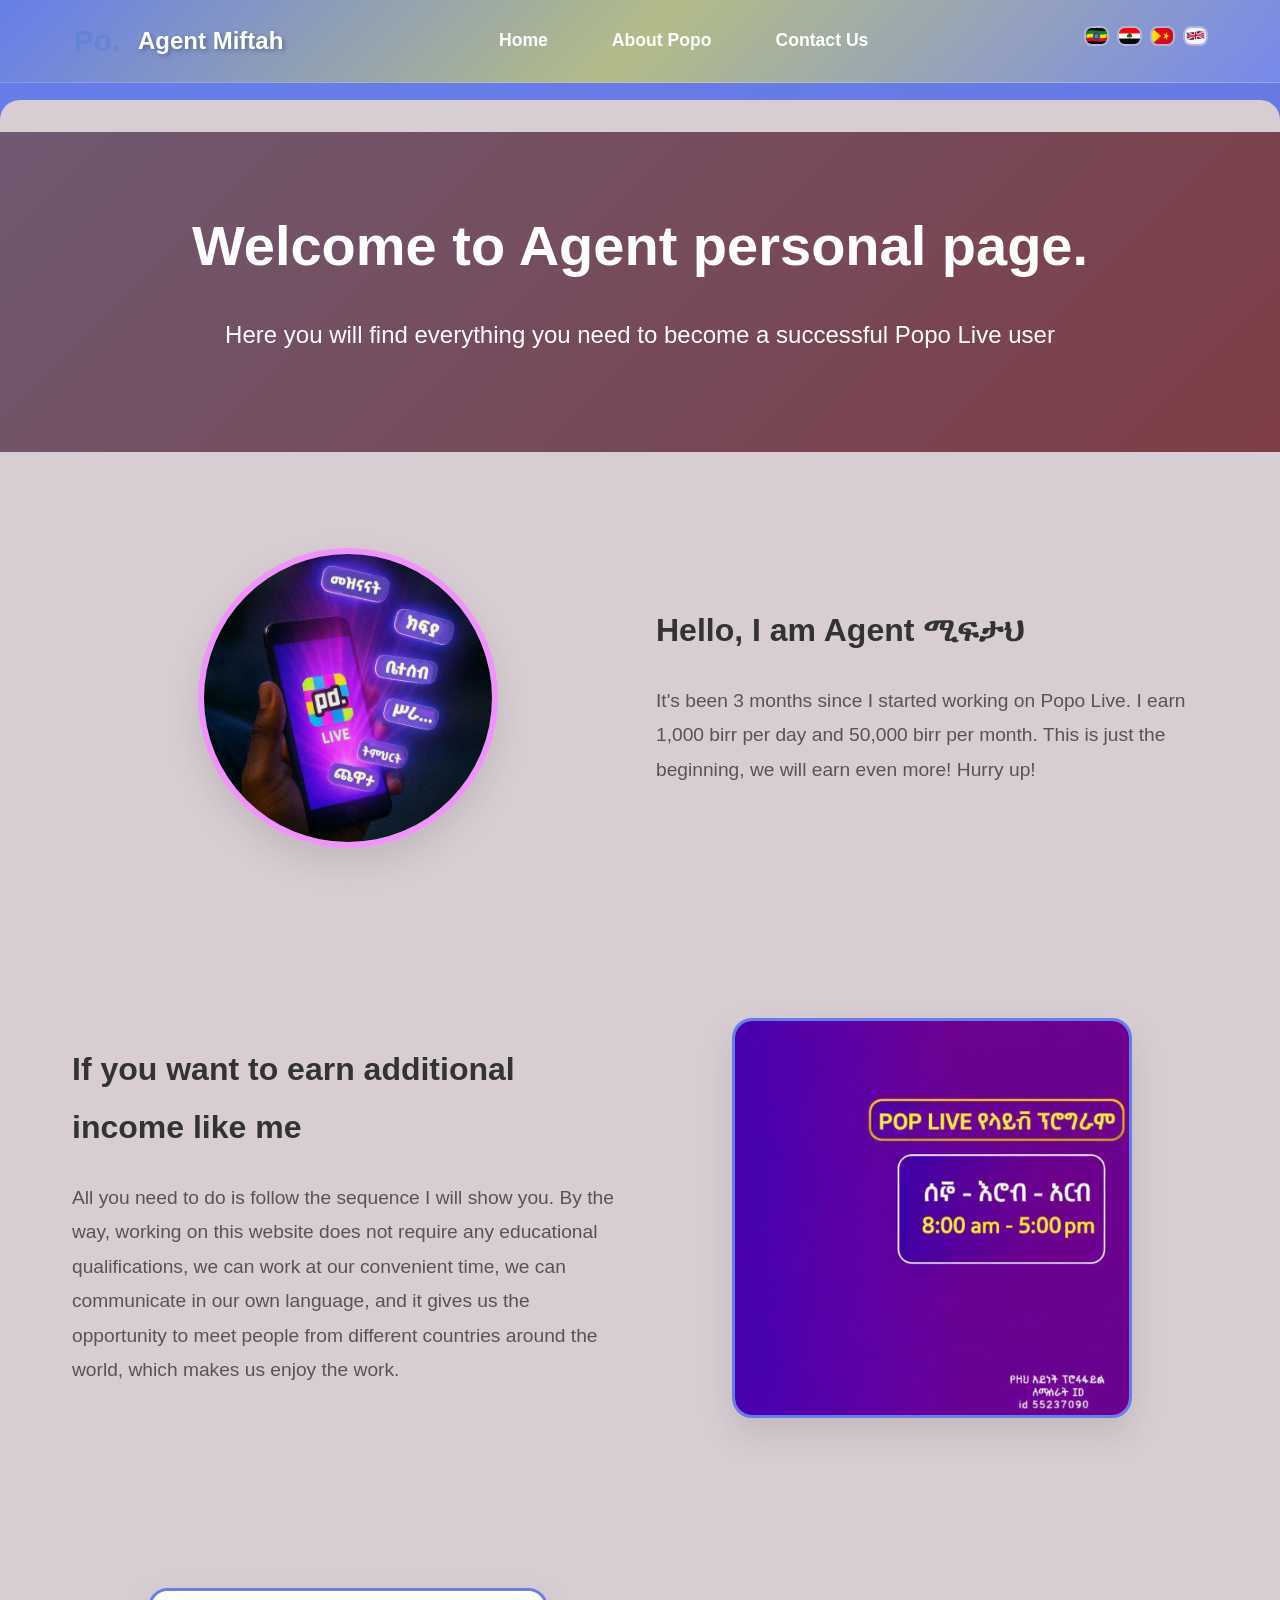
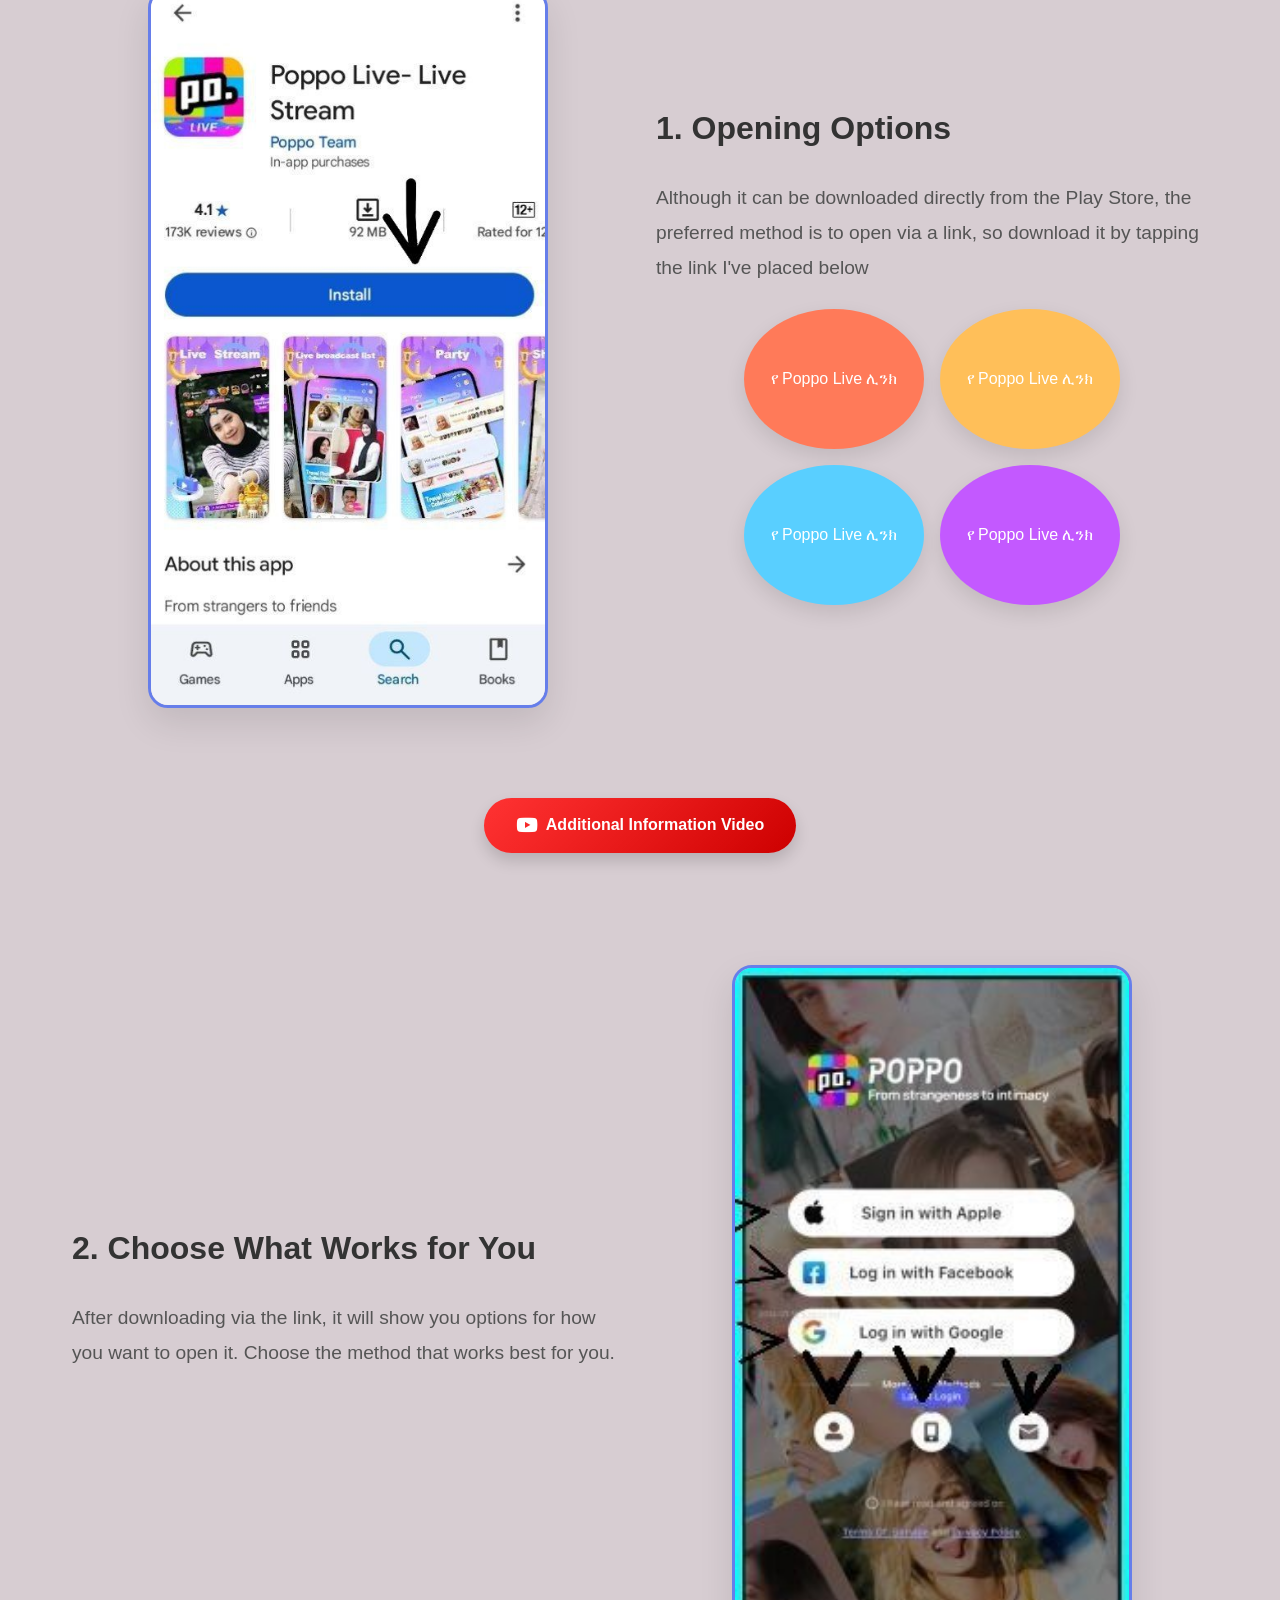
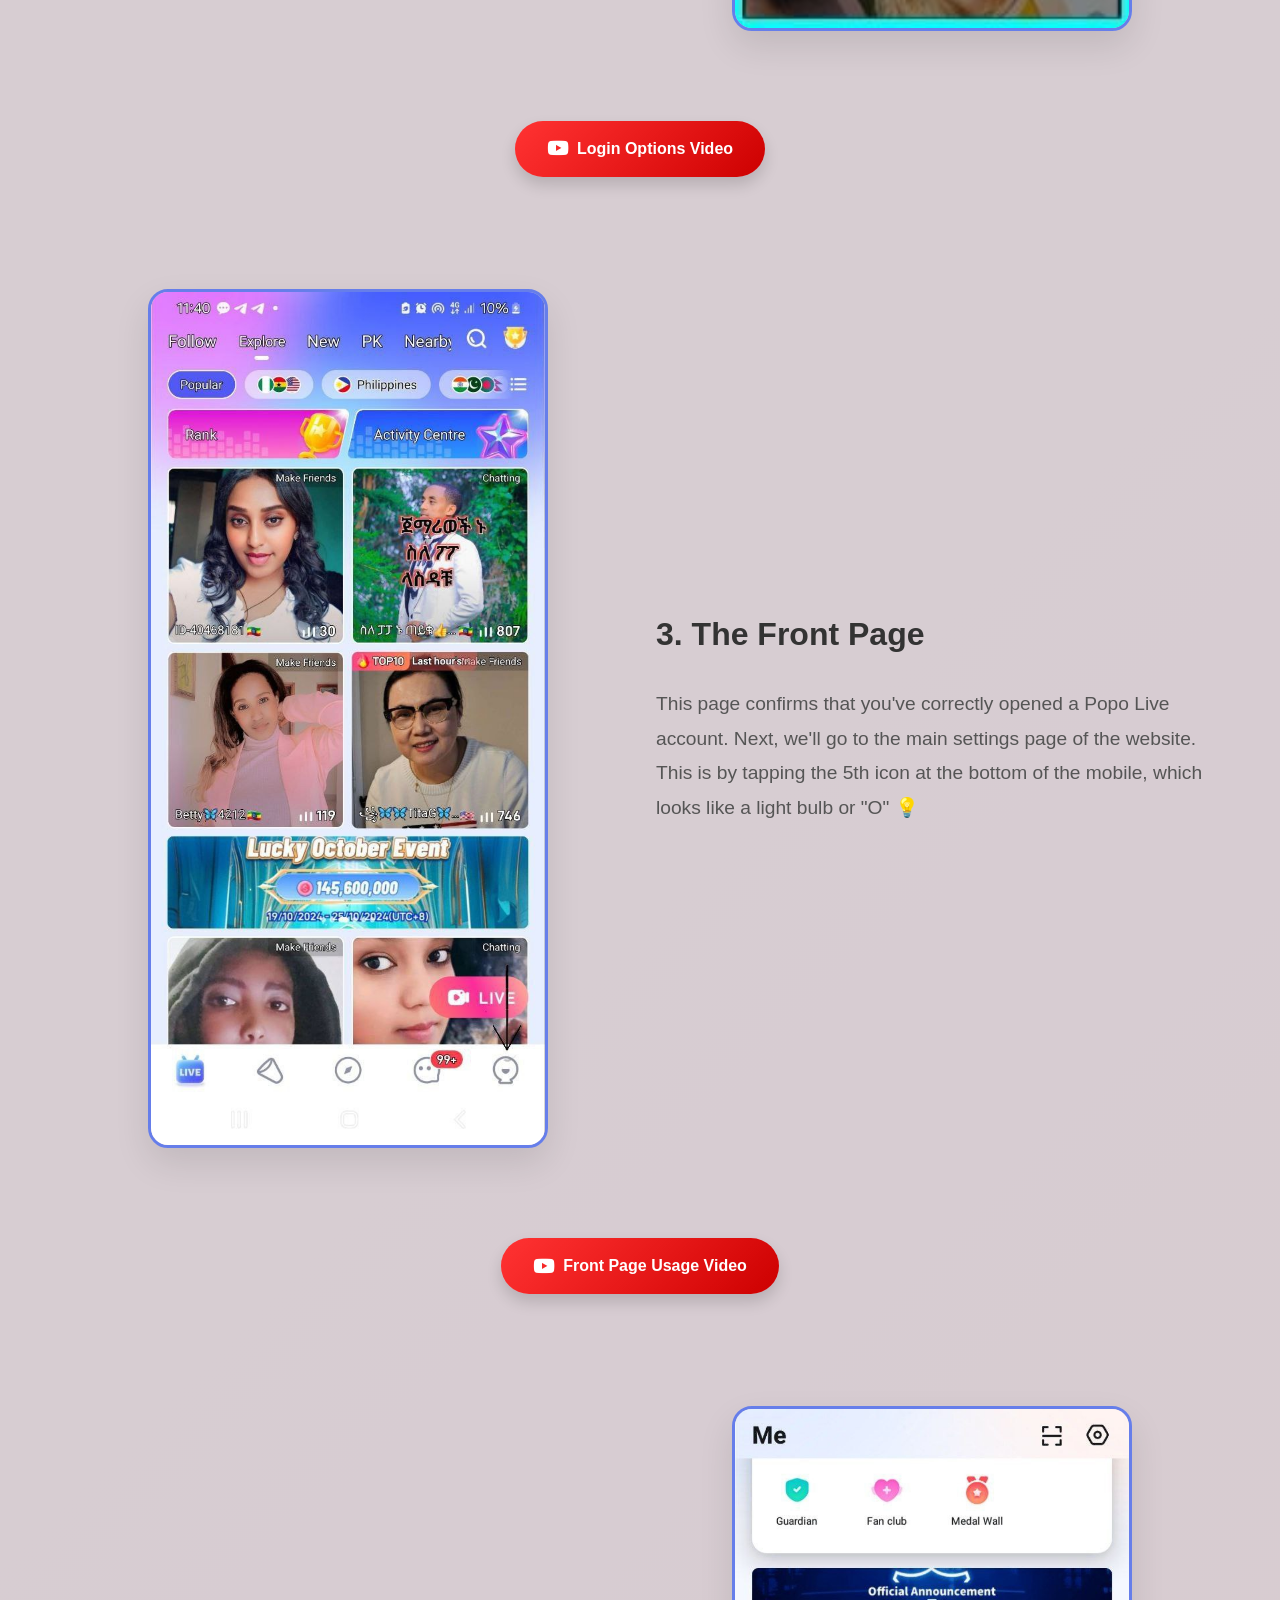
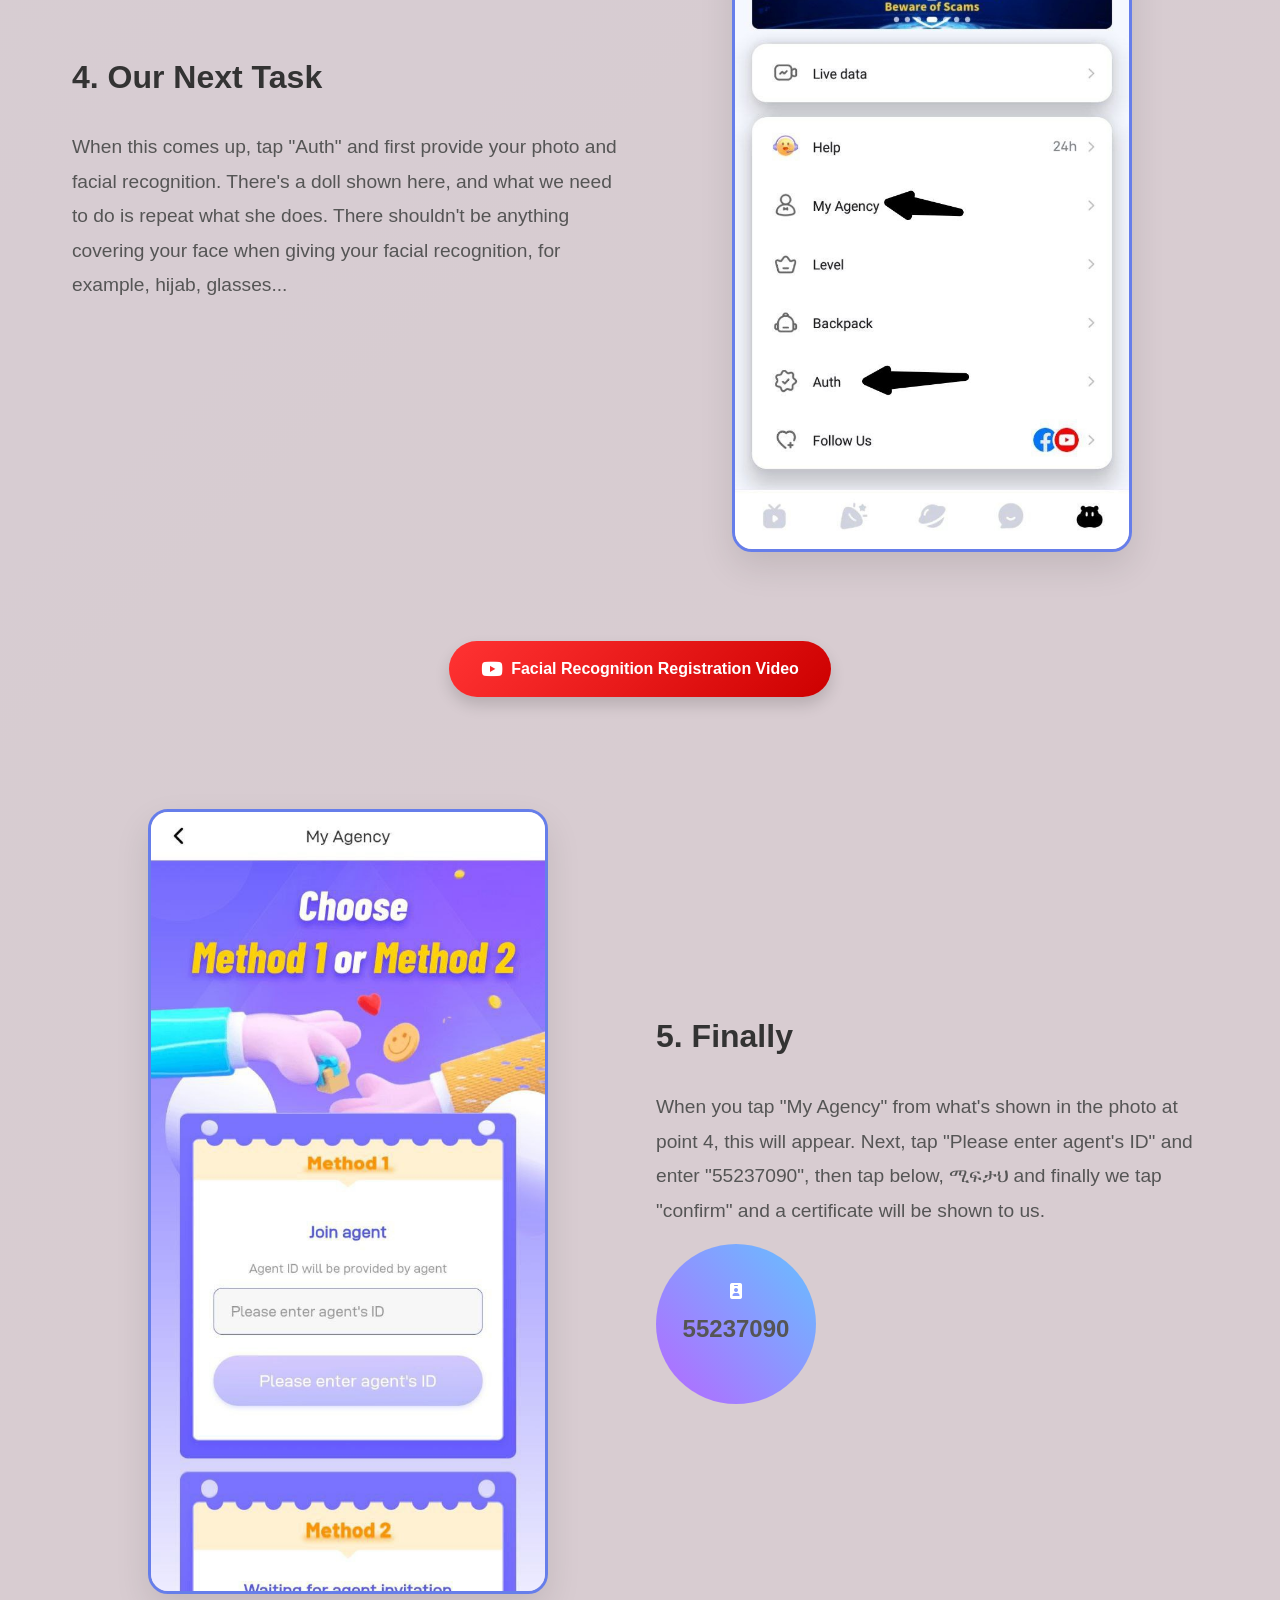
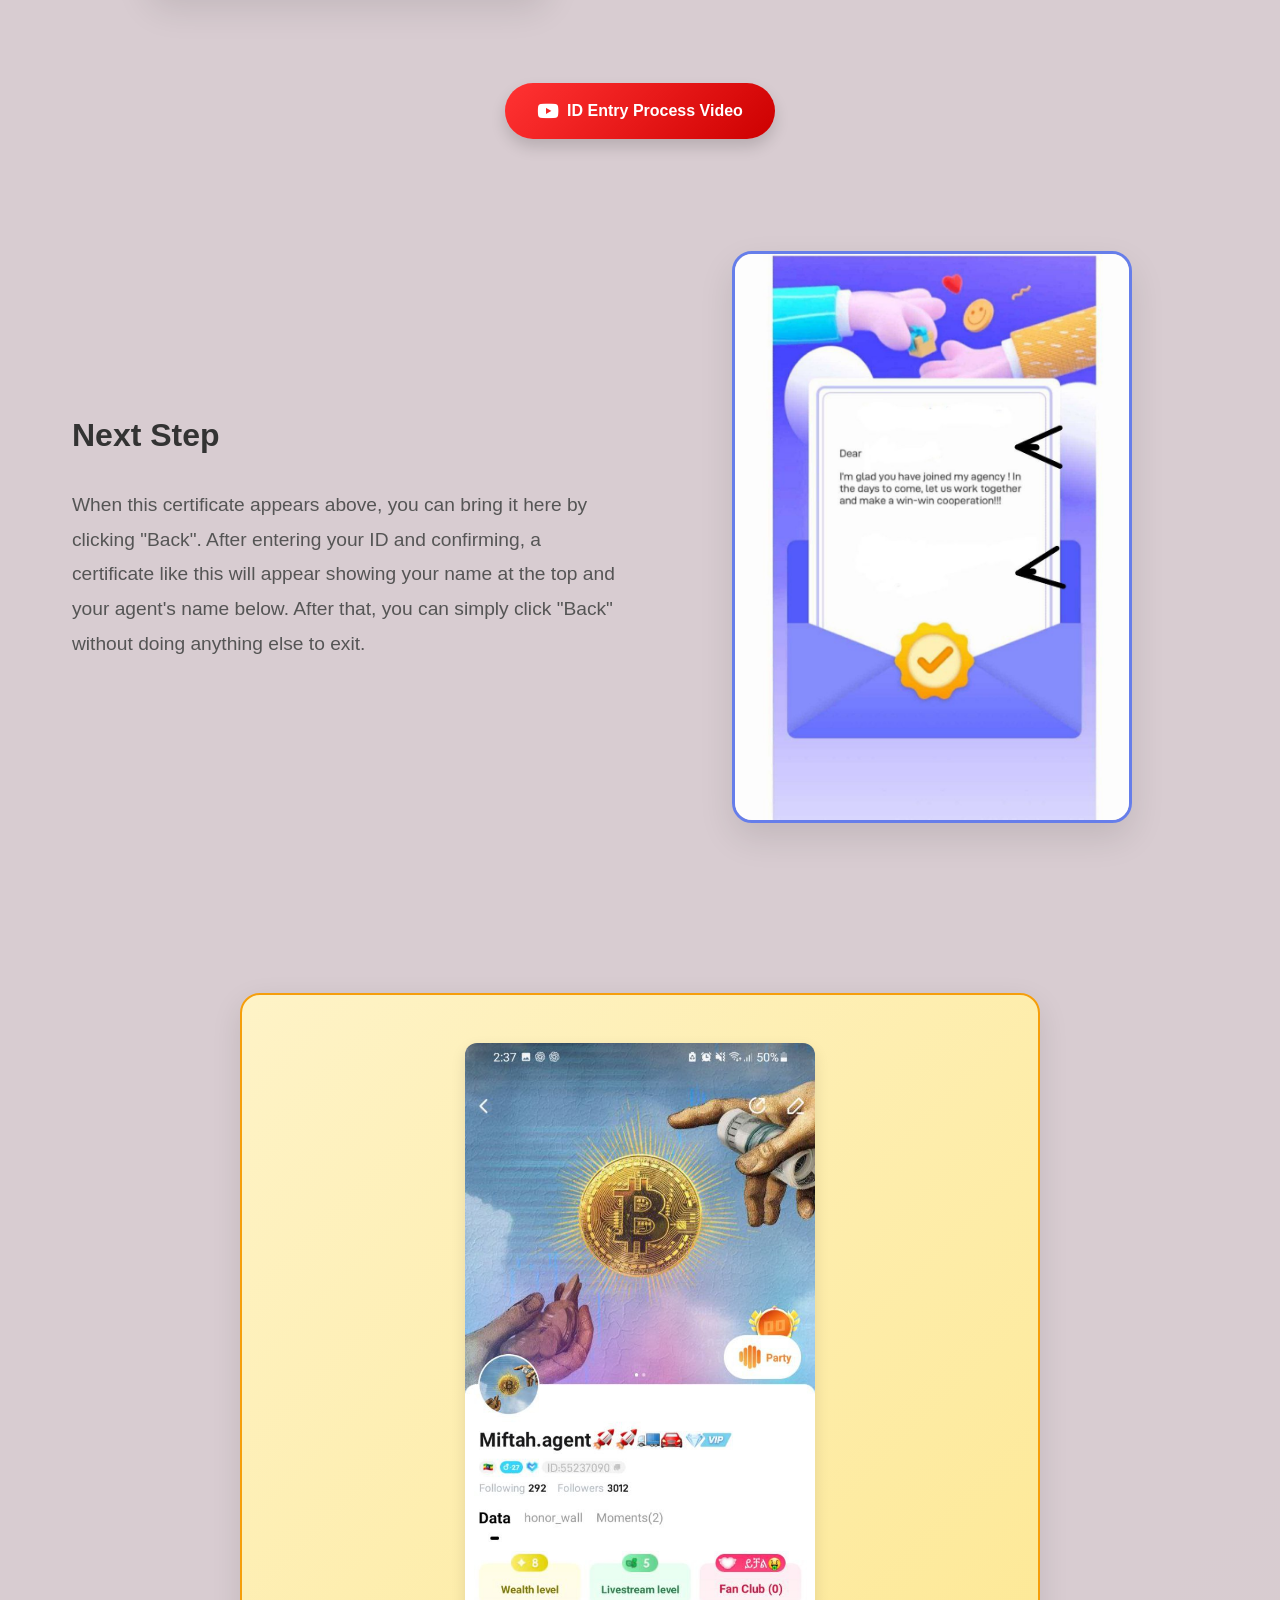
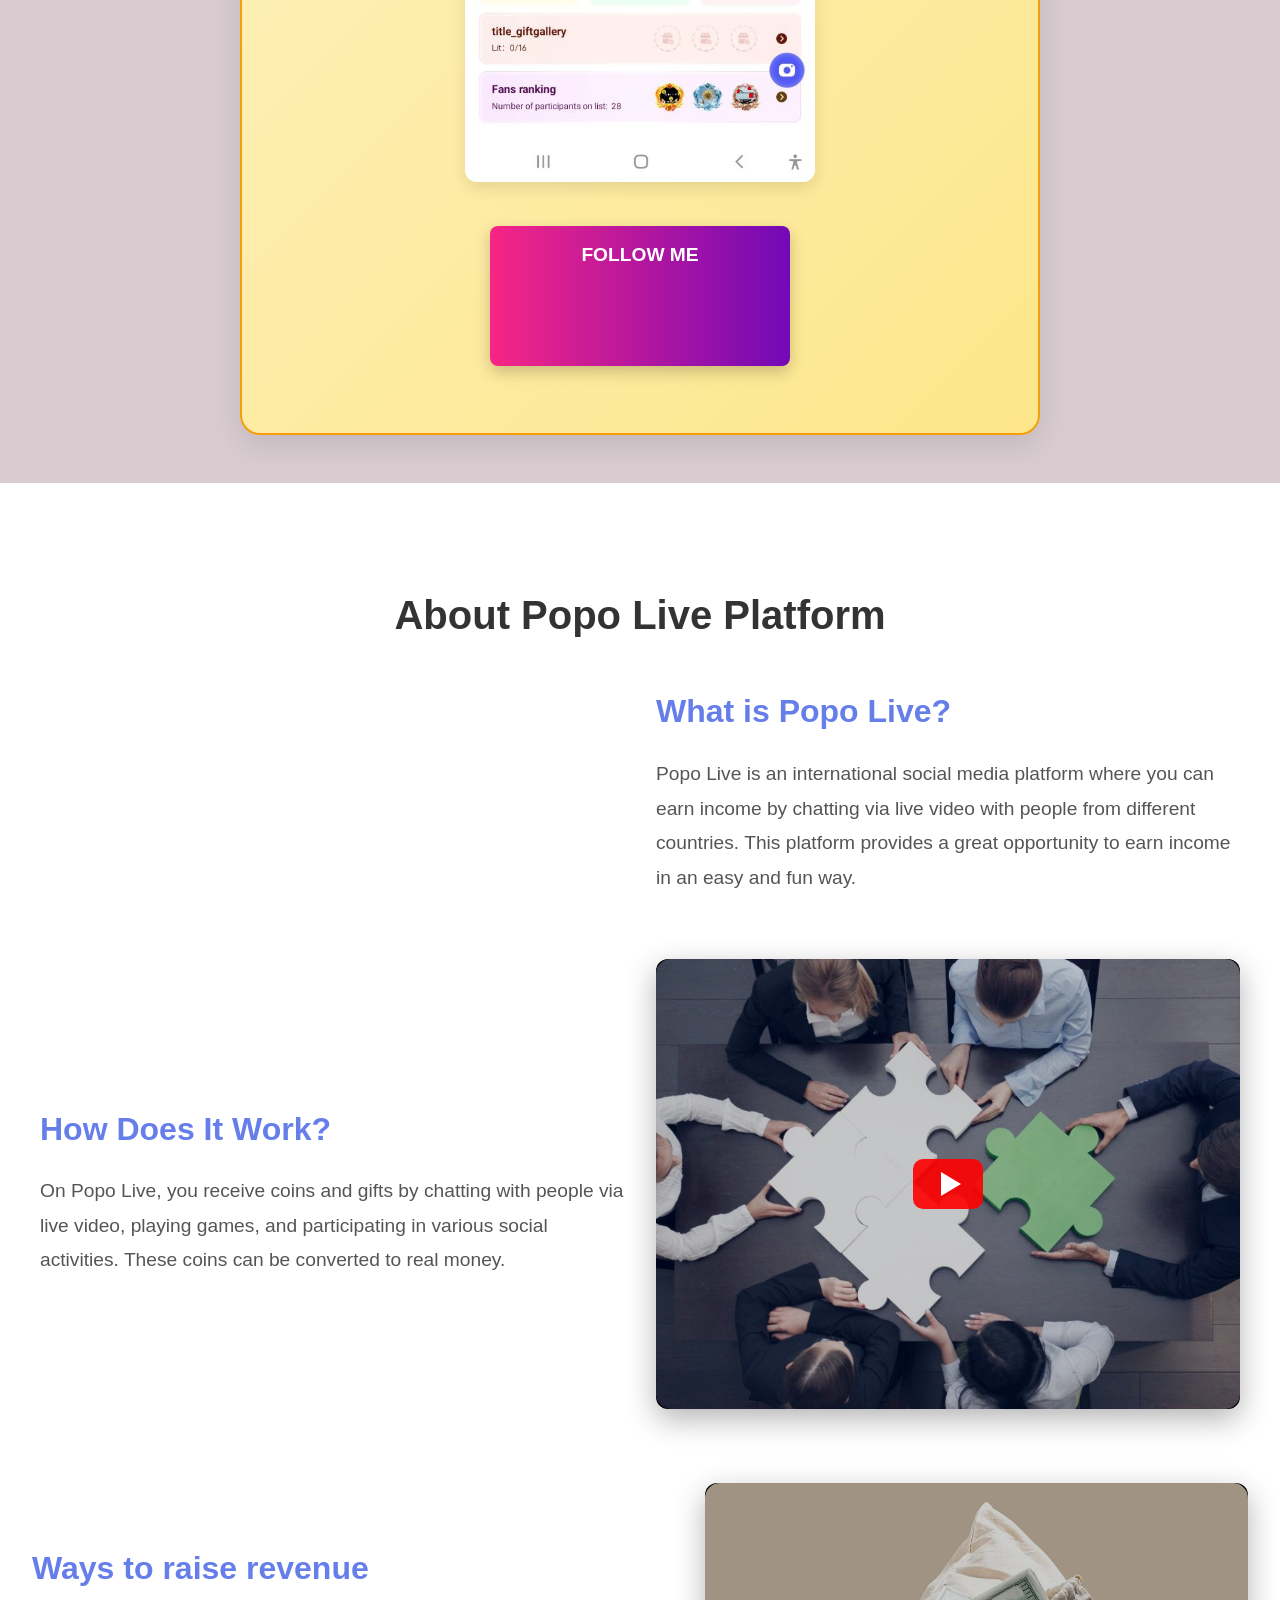
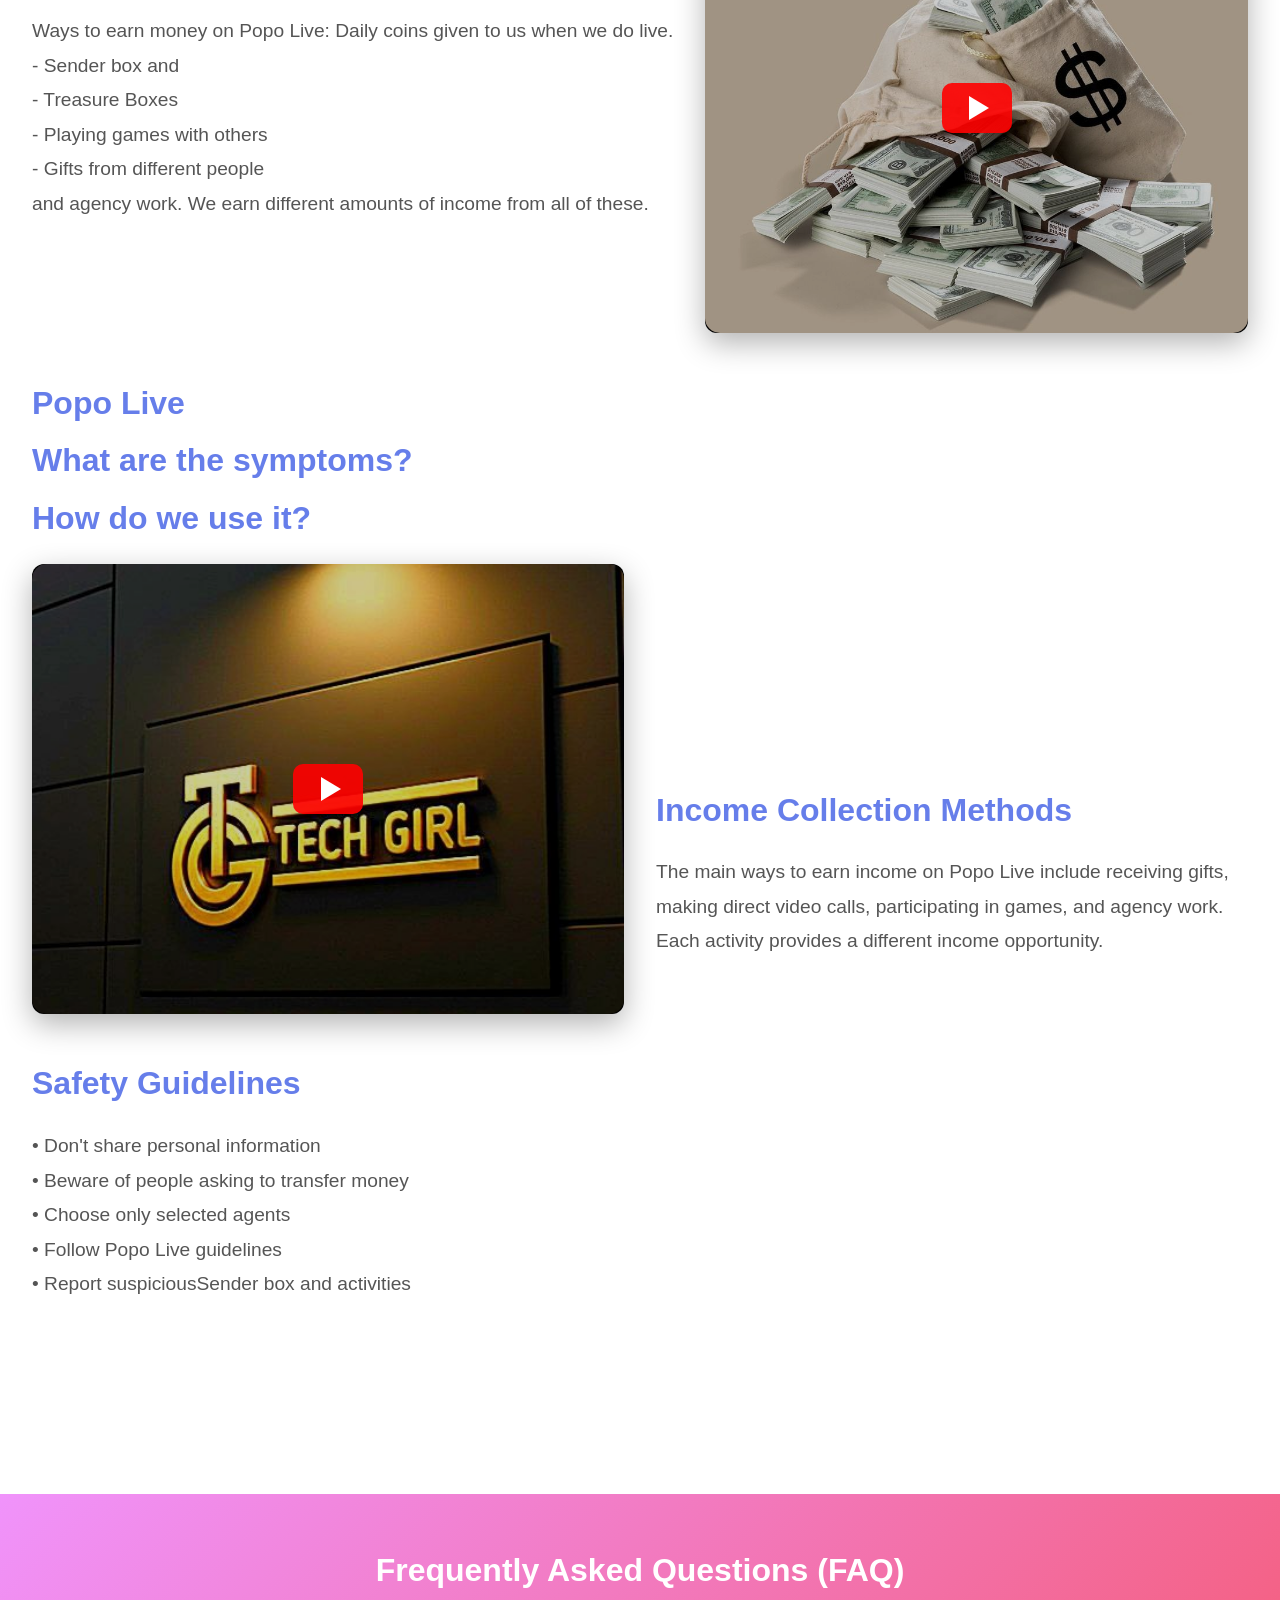
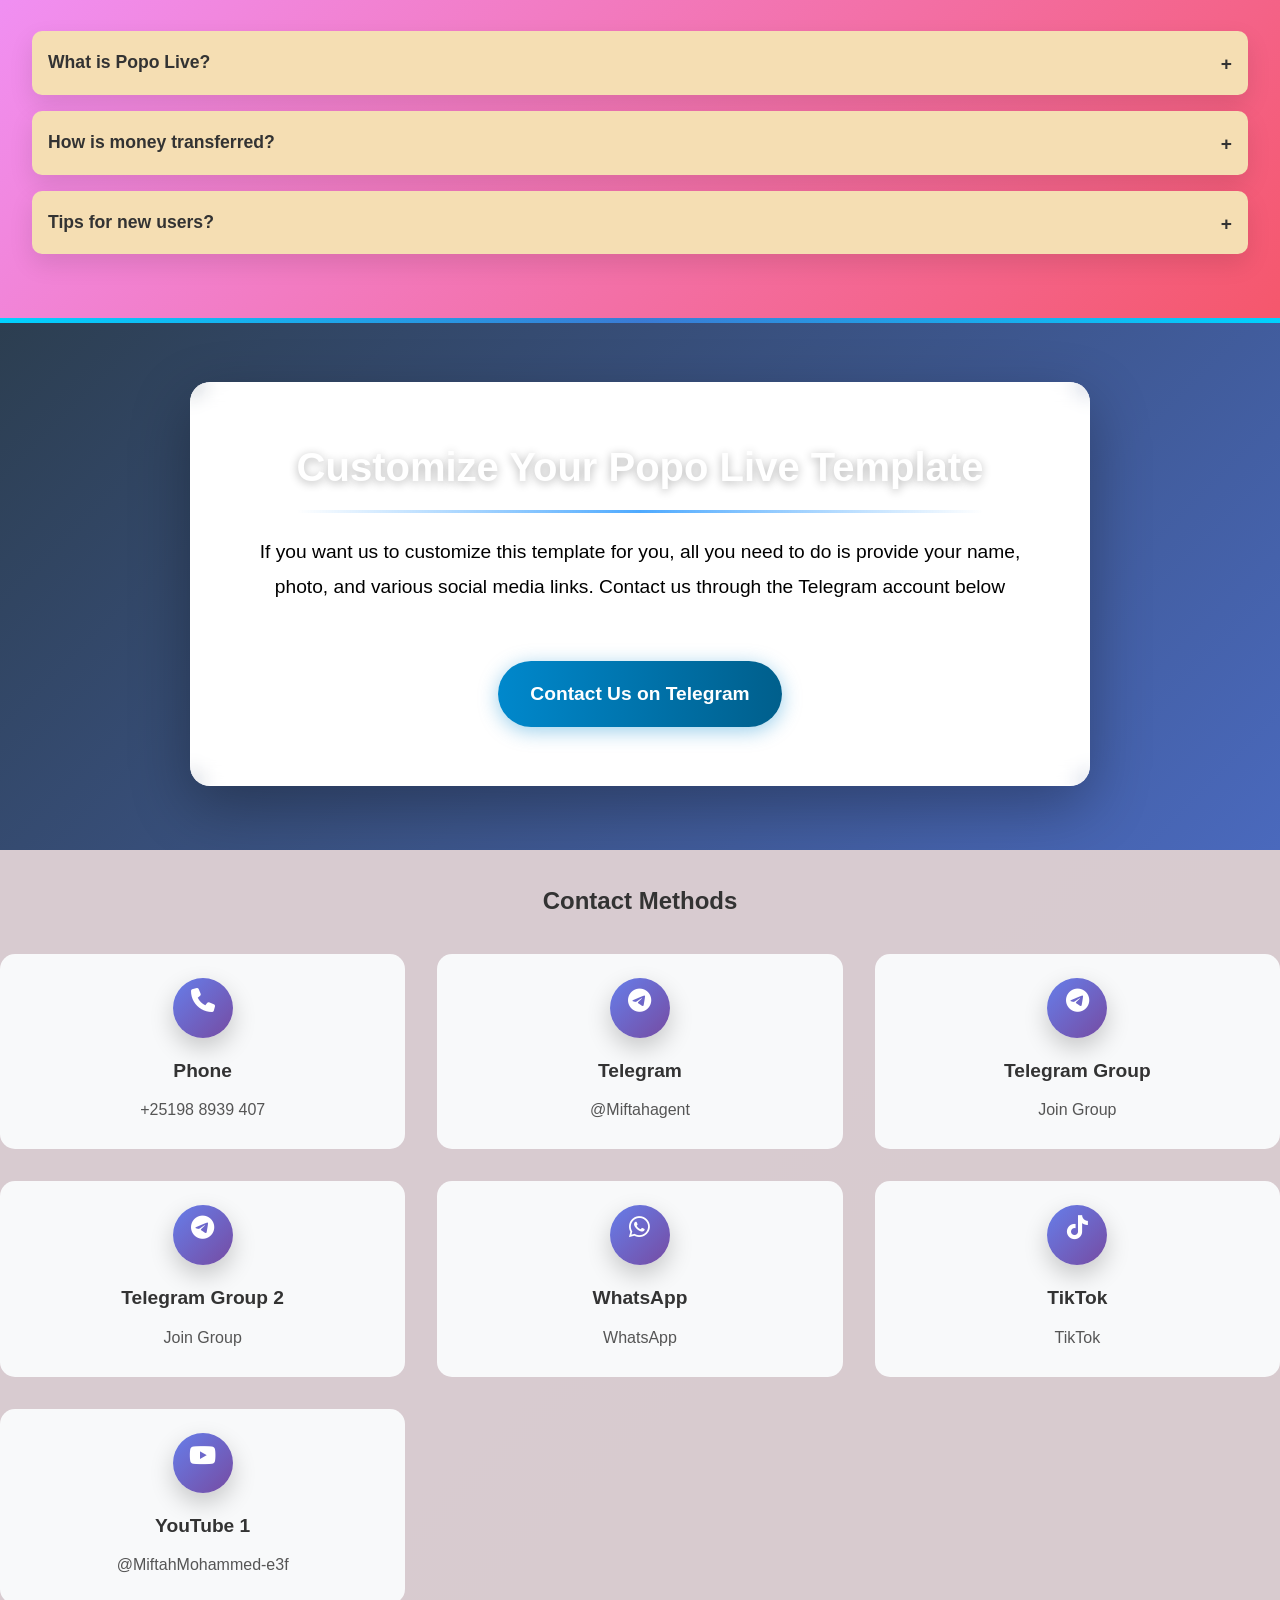
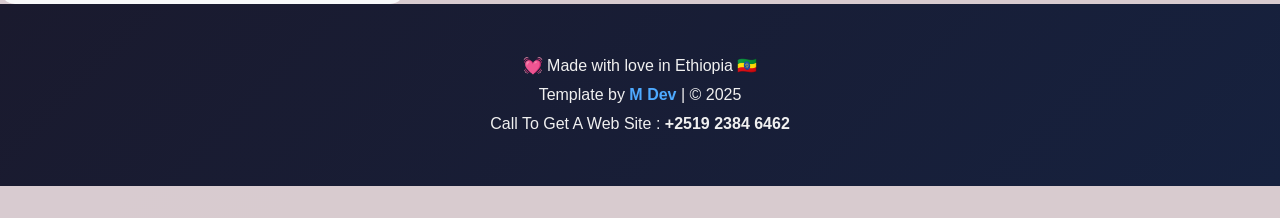
==== commit 5e268e51: "some editing for mif" ====
--- a/english.html
+++ b/english.html
@@ -61,7 +61,7 @@
 
             <div class="language-switcher">
                 <a href='index.html' title='Amharic'>
-                    <img src="https://sheref-media.netlify.app/image/flag-ethiopia.png" alt="Amharic" />
+                    <img src="image/flag-eth.jpg" alt="Amharic" />
                 </a>
 
 
@@ -104,14 +104,14 @@
 
 
                         <!-- 4, 🔴🔴 ፎቶ  መቀየር🔴🔴    --->
-                        <img src="image/sha4.jpg" alt="Agent Fafi" />
+                        <img src="image/profile.jpg" alt="Agent Fafi" />
                     </div>
 
 
                     <div class="text">
 
                         <!---5, 🔴🔴መረጃዎችን  መቀየር🔴🔴 -->
-                        <h2>Hello, I am Agent ሸረፈዲን</h2>
+                        <h2>Hello, I am Agent ሚፍታህ</h2>
                         <p>It's been 3 months since I started working on Popo Live. I earn 1,000 birr per day and 50,000
                             birr per month. This is just the beginning, we will earn even more! Hurry up!</p>
                     </div>
@@ -285,7 +285,7 @@
 
 
                             <!----11, 🔴🔴 id ቁጥር መቀየር እና ስም መቀየር🔴🔴 -->
-                            "30820748", then tap below, ሸረፈዲን
+                            "55237090", then tap below, ሚፍታህ
 
 
                             and finally we tap "confirm" and a certificate will be shown to us.
@@ -299,7 +299,7 @@
 
                                 <!-- 12, 🔴🔴 id ቁጥር መቀየር🔴🔴 -->
 
-                                <p class="live-id">30820748</p>
+                                <p class="live-id">55237090</p>
                             </div>
                             <!-- <div class="info-card" data-aos="fade-left" data-aos-delay="800">
                             <i class="fas fa-link"></i>
@@ -635,7 +635,7 @@
 
 
                         <!---- 18, 🔴🔴የኤጀንት ስም መቀየር🔴🔴 -->
-                        <p data-aos="fade-left">Agent ሸረፈዲን - Popo Live Professional</p>
+                        <p data-aos="fade-left">Agent ሚፍታህ - Popo Live Professional</p>
                     </div>
                 </div>
 
@@ -694,57 +694,62 @@
                     <div class="contact-item" data-aos="fade-up" data-aos-delay="100">
                         <span class="icon-circle"><i class="fas fa-phone"></i></span>
                         <h3>Phone</h3>
-                        <p>+25198 712 3797</p>
+                        <p>+25198 8939 407</p>
                     </div>
 
                     <div class="contact-item" data-aos="fade-up" data-aos-delay="150">
                         <span class="icon-circle"><i class="fab fa-telegram"></i></span>
                         <h3>Telegram</h3>
-                        <a href="https://t.me/sherefff" target="_blank">@sherefff</a>
+                        <a href="https://t.me/Miftahagent" target="_blank">@Miftahagent</a>
                     </div>
 
                     <div class="contact-item" data-aos="fade-up" data-aos-delay="200">
                         <span class="icon-circle"><i class="fab fa-telegram"></i></span>
                         <h3>Telegram Group</h3>
-                        <a href="https://t.me/superfamii" target="_blank">Join Group</a>
+                        <a href="https://t.me/Mifagen" target="_blank">Join Group</a>
+                    </div>
+                    <div class="contact-item" data-aos="fade-up" data-aos-delay="200">
+                        <span class="icon-circle"><i class="fab fa-telegram"></i></span>
+                        <h3>Telegram Group 2</h3>
+                        <a href="https://t.me/Mif55237090" target="_blank">Join Group</a>
                     </div>
 
                     <div class="contact-item" data-aos="fade-up" data-aos-delay="250">
                         <span class="icon-circle"><i class="fab fa-whatsapp"></i></span>
                         <h3>WhatsApp</h3>
-                        <a href="https://api.whatsapp.com/send/?phone=%2B251987123797&text&type=phone_number&app_absent=0"
+                        <a href="https://wa.me/qr/COQIYZO6QZIVO1"
                             target="_blank">WhatsApp</a>
                     </div>
 
                     <div class="contact-item" data-aos="fade-up" data-aos-delay="300">
                         <span class="icon-circle"><i class="fab fa-tiktok"></i></span>
                         <h3>TikTok</h3>
-                        <a href="  https://www.tiktok.com/@sheref.media?_r=1&_t=ZM-931SMma1hJw " target="_blank">TikTok</a>
-                    </div>
-
-                    <div class="contact-item" data-aos="fade-up" data-aos-delay="350">
+                        <a href="https://www.tiktok.com/@pastnverlast?_r=1&_t=ZS-93Hdl2kGfSx" target="_blank">TikTok</a>
+                    </div>
+
+                    <!-- <div class="contact-item" data-aos="fade-up" data-aos-delay="350">
                         <span class="icon-circle"><i class="fab fa-facebook"></i></span>
                         <h3>Facebook</h3>
                         <a href="https://www.facebook.com/share/1JsLJ9cy4M/   " target="_blank">Facebook</a>
-                    </div>
+                    </div> -->
 
                     <div class="contact-item" data-aos="fade-up" data-aos-delay="400">
                         <span class="icon-circle"><i class="fab fa-youtube"></i></span>
                         <h3>YouTube 1</h3>
-                        <a href="https://www.youtube.com/@sherefmediaaa" target="_blank">@sherefmediaaa</a>
-                    </div>
-
-                    <div class="contact-item" data-aos="fade-up" data-aos-delay="450">
+                        <a href="https://youtube.com/@miftahmohammed-e3f?si=Nkr2sRUtdwlafUDS" target="_blank">@MiftahMohammed-e3f</a>
+                    </div>
+
+                    <!-- <div class="contact-item" data-aos="fade-up" data-aos-delay="450">
                         <span class="icon-circle"><i class="fab fa-youtube"></i></span>
                         <h3>YouTube 2</h3>
                         <a href="https://www.youtube.com/@sherefmedia2" target="_blank">@sherefmedia2</a>
-                    </div>
-
-                    <div class="contact-item" data-aos="fade-up" data-aos-delay="500">
+                    </div> -->
+
+                    <!-- <div class="contact-item" data-aos="fade-up" data-aos-delay="500">
                         <span class="icon-circle"><i class="fab fa-instagram">  </i></span>
                         <h3>Instagram</h3>
                         <a href="https://www.instagram.com/sheref_media?igsh=MWF3OGt0M2d1ZWZyeQ==  " target="_blank">Instagram</a>
-                    </div>
+                    </div> -->
                 </div>
             </div>
 
@@ -757,7 +762,7 @@
         <footer class="site-footer">
             <p><span style="animation: beat 1s infinite;">💓</span> Made with love in Ethiopia 🇪🇹</p>
             <p>Template by <a href="https://t.me/getmehr" target="_blank">M Dev</a> | © 2025</p>
-            
+            <p>Call To Get A Web Site : <strong>+2519 2384 6462</strong></p>
         </footer>
 
         <script src="https://cdn.jsdelivr.net/npm/aos@2.3.4/dist/aos.js"></script>
--- a/css/style.css
+++ b/css/style.css
@@ -93,6 +93,7 @@
   width: 100%;
   border-radius: 14px;
   margin: 25px 0;
+  object-fit: cover;
 }
 
 .disclaimer {
